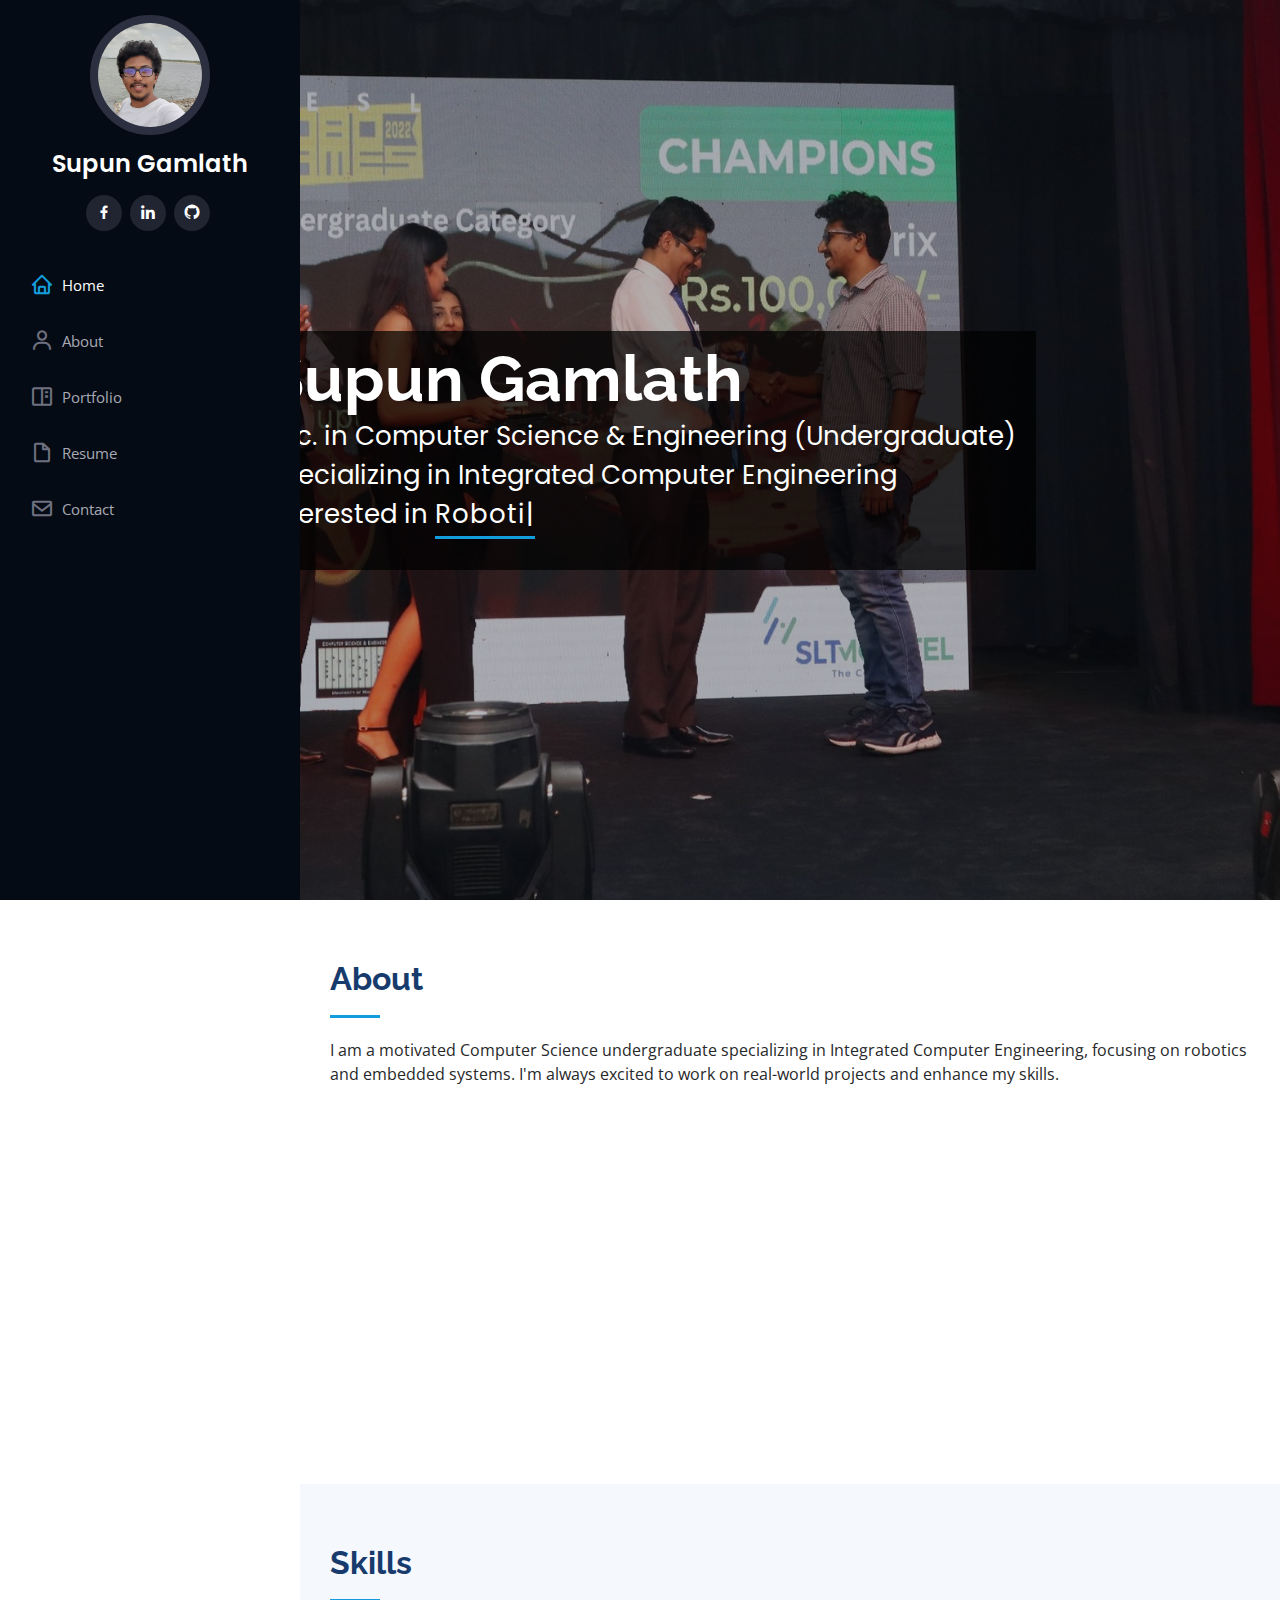
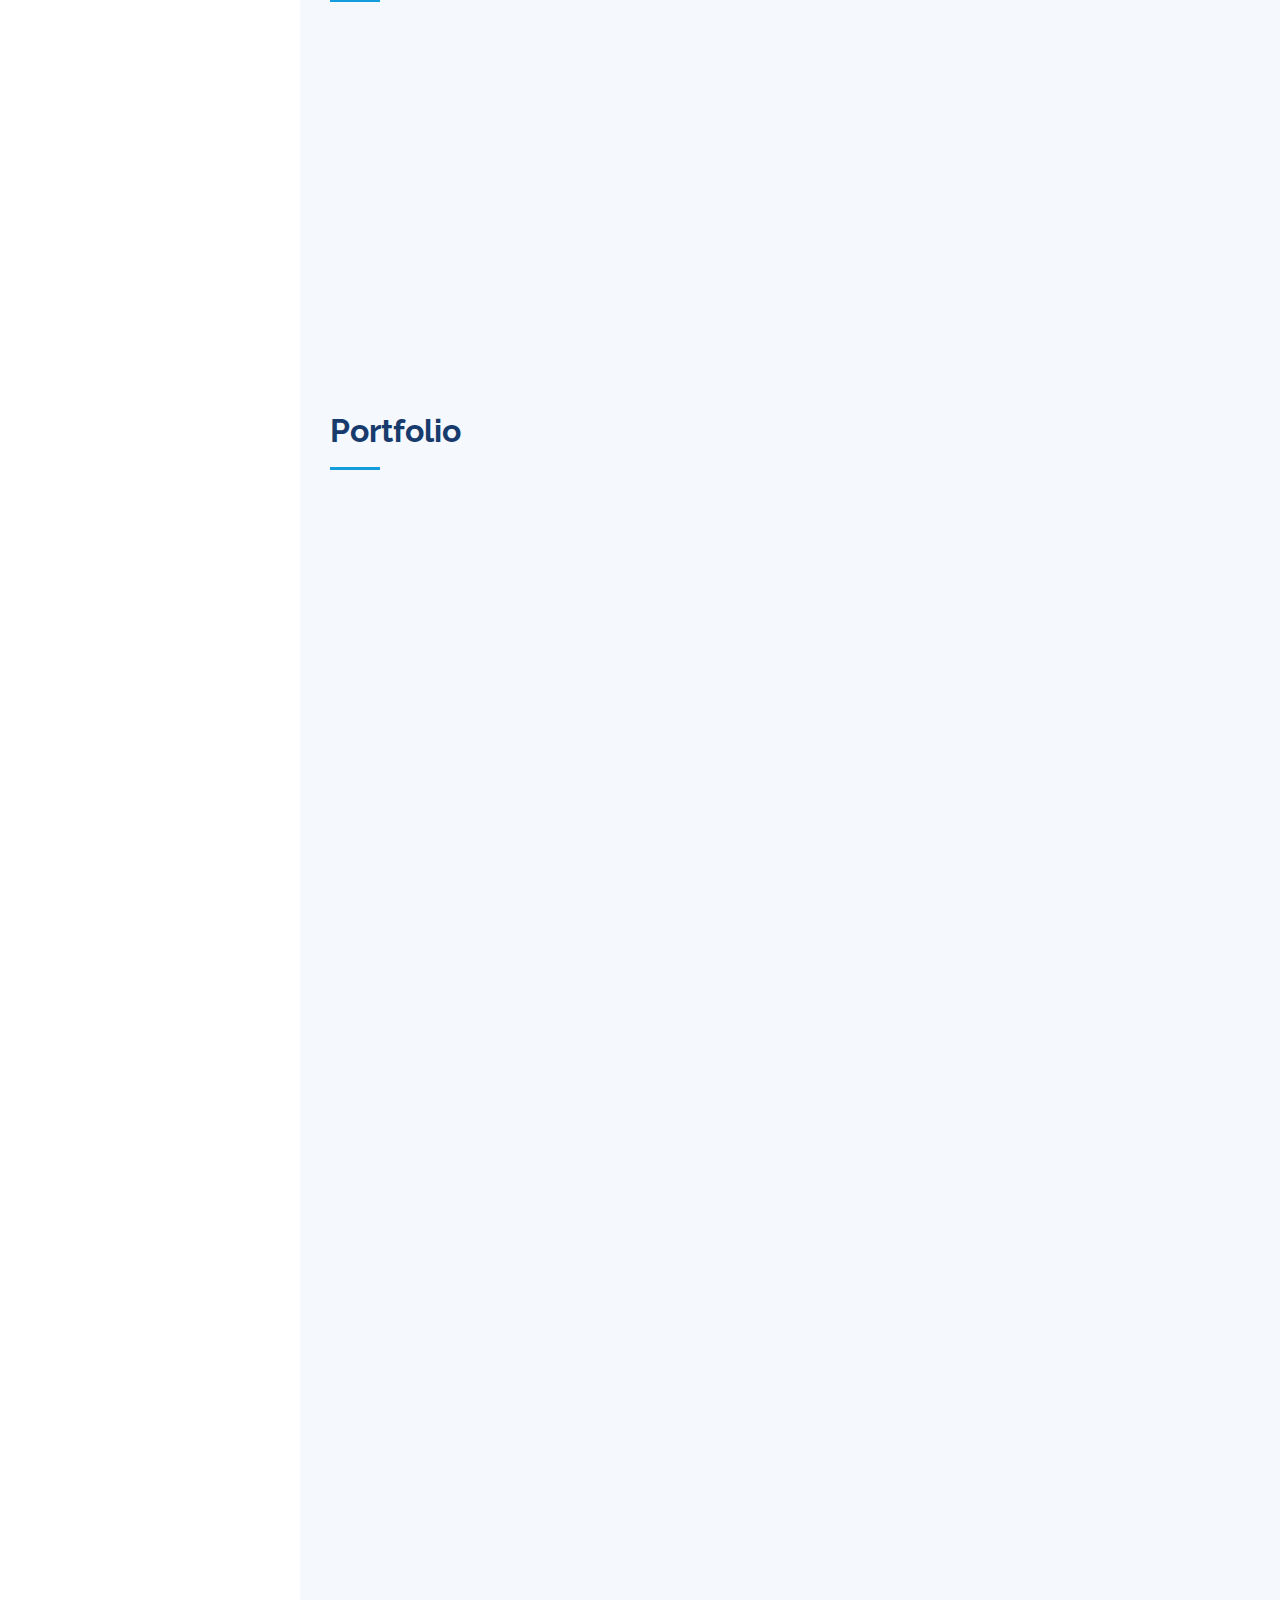
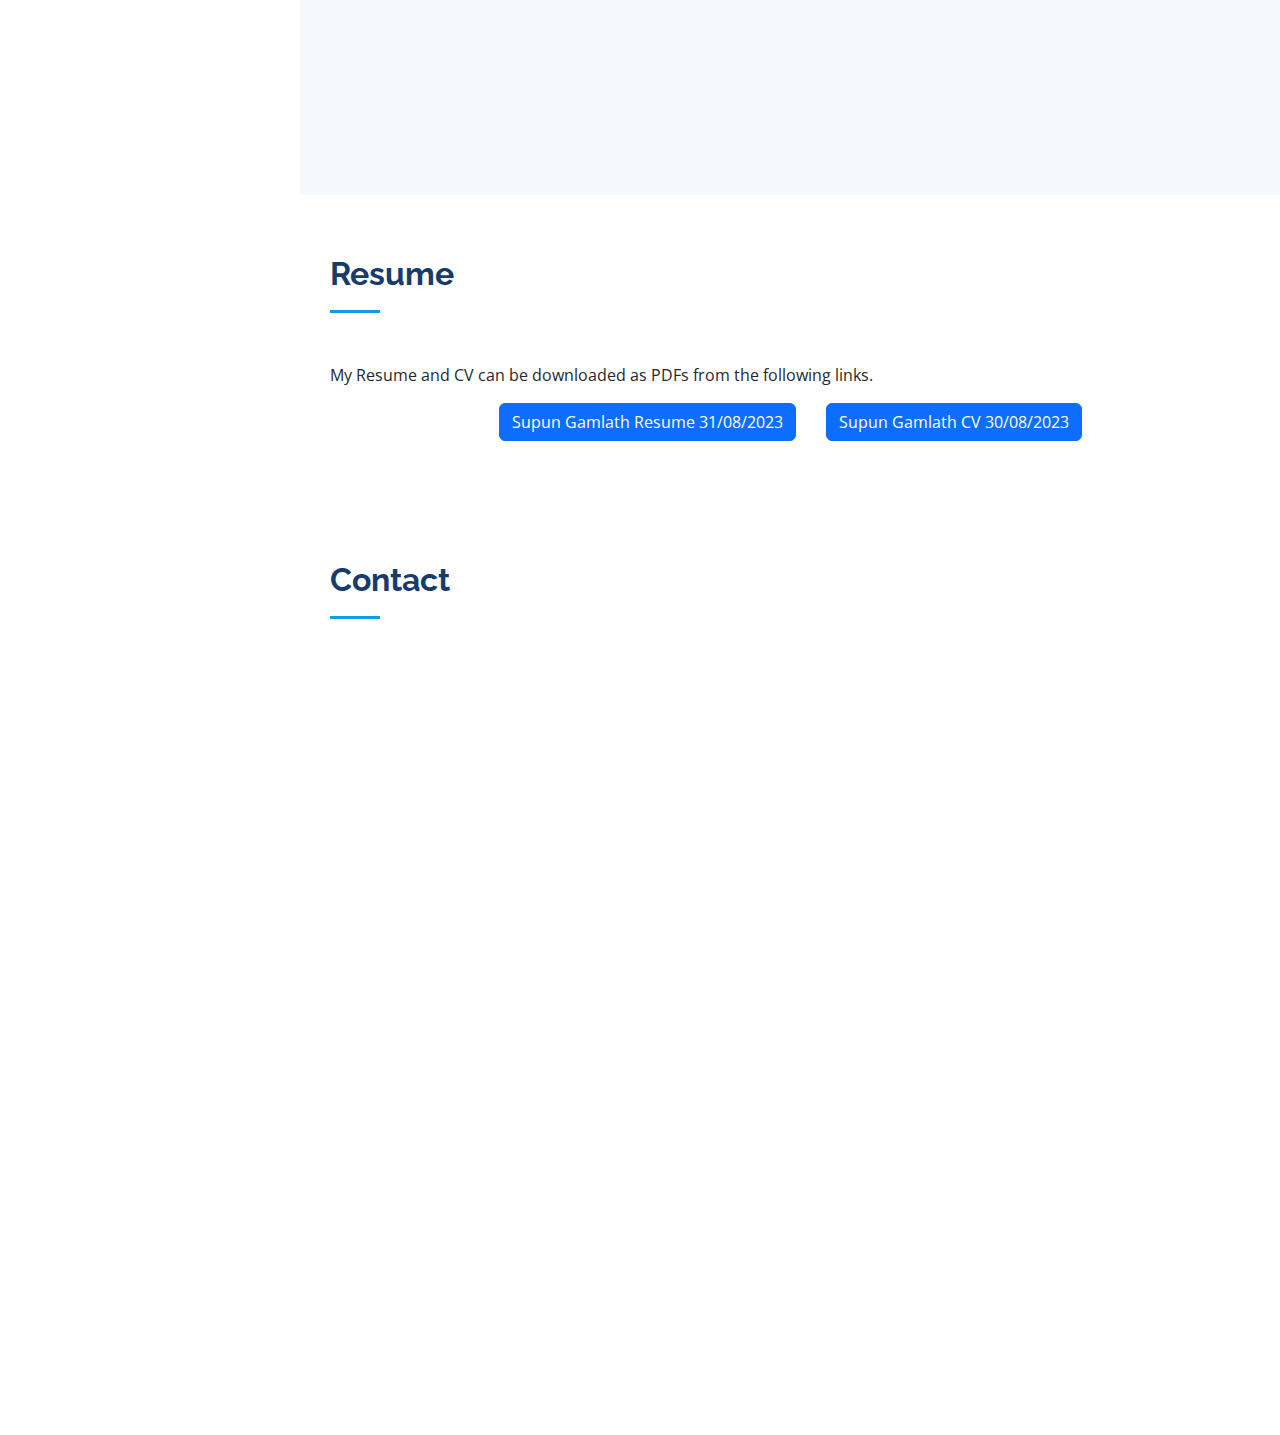
==== index.html @ e8707b91 "Add Google analytics" ====
<!DOCTYPE html>
<html lang="en">
  <head>
    <!-- Google tag (gtag.js) -->
    <script
      async
      src="https://www.googletagmanager.com/gtag/js?id=G-DS9ZMND4LT"
    ></script>
    <script>
      window.dataLayer = window.dataLayer || [];
      function gtag() {
        dataLayer.push(arguments);
      }
      gtag("js", new Date());

      gtag("config", "G-DS9ZMND4LT");
    </script>
    <meta charset="utf-8" />
    <meta content="width=device-width, initial-scale=1.0" name="viewport" />

    <title>Supun Gamlath Portfolio</title>
    <meta
      content="This is the portfolio of Supun Gamlath, undergraduate at the University of Moratuwa"
      name="description"
    />
    <meta
      content="supun gamlath univeristy of moratuwa computer science engineering"
      name="keywords"
    />

    <!-- Favicons -->
    <link href="assets/img/favicon.png" rel="icon" />
    <link href="assets/img/apple-touch-icon.png" rel="apple-touch-icon" />

    <!-- Google Fonts -->
    <link
      href="https://fonts.googleapis.com/css?family=Open+Sans:300,300i,400,400i,600,600i,700,700i|Raleway:300,300i,400,400i,500,500i,600,600i,700,700i|Poppins:300,300i,400,400i,500,500i,600,600i,700,700i"
      rel="stylesheet"
    />

    <!-- Vendor CSS Files -->
    <link href="assets/vendor/aos/aos.css" rel="stylesheet" />
    <link
      href="assets/vendor/bootstrap/css/bootstrap.min.css"
      rel="stylesheet"
    />
    <link
      href="assets/vendor/bootstrap-icons/bootstrap-icons.css"
      rel="stylesheet"
    />
    <link href="assets/vendor/boxicons/css/boxicons.min.css" rel="stylesheet" />
    <link
      href="assets/vendor/glightbox/css/glightbox.min.css"
      rel="stylesheet"
    />
    <link href="assets/vendor/swiper/swiper-bundle.min.css" rel="stylesheet" />

    <link href="assets/css/style.css" rel="stylesheet" />
  </head>

  <body>
    <!-- ======= Mobile nav toggle button ======= -->
    <i class="bi bi-list mobile-nav-toggle d-xl-none"></i>

    <!-- ======= Header ======= -->
    <header id="header">
      <div class="d-flex flex-column">
        <div class="profile">
          <img
            src="assets/img/profile-img.png"
            alt=""
            class="img-fluid rounded-circle"
          />
          <h1 class="text-light"><a href="index.html">Supun Gamlath</a></h1>
          <div class="social-links mt-3 text-center">
            <a
              href="https://www.facebook.com/profile.php?id=100006702228445"
              target="_blank"
              class="facebook"
              ><i class="bx bxl-facebook"></i
            ></a>
            <a
              href="https://www.linkedin.com/in/supungamlath/"
              target="_blank"
              class="linkedin"
              ><i class="bx bxl-linkedin"></i
            ></a>
            <a
              href="https://github.com/supungamlath"
              target="_blank"
              class="github"
              ><i class="bx bxl-github"></i
            ></a>
          </div>
        </div>

        <nav id="navbar" class="nav-menu navbar">
          <ul>
            <li>
              <a href="#hero" class="nav-link scrollto active"
                ><i class="bx bx-home"></i> <span>Home</span></a
              >
            </li>
            <li>
              <a href="#about" class="nav-link scrollto"
                ><i class="bx bx-user"></i> <span>About</span></a
              >
            </li>
            <li>
              <a href="#portfolio" class="nav-link scrollto"
                ><i class="bx bx-book-content"></i> <span>Portfolio</span></a
              >
            </li>
            <li>
              <a href="#resume" class="nav-link scrollto"
                ><i class="bx bx-file-blank"></i> <span>Resume</span></a
              >
            </li>
            <li>
              <a href="#contact" class="nav-link scrollto"
                ><i class="bx bx-envelope"></i> <span>Contact</span></a
              >
            </li>
          </ul>
        </nav>
        <!-- .nav-menu -->
      </div>
    </header>
    <!-- End Header -->

    <!-- ======= Hero Section ======= -->
    <section
      id="hero"
      class="d-flex flex-column justify-content-center align-items-center"
    >
      <div class="hero-container" data-aos="fade-in">
        <h1>Supun Gamlath</h1>
        <p>
          BSc. in Computer Science &amp; Engineering (Undergraduate) <br />
          Specializing in Integrated Computer Engineering <br />
          Interested in
          <span
            class="typed"
            data-typed-items="Robotics Programming, Embedded System Design, IoT Applications"
          ></span>
        </p>
      </div>
    </section>
    <!-- End Hero -->

    <main id="main">
      <!-- ======= About Section ======= -->
      <section id="about" class="about">
        <div class="container">
          <div class="section-title">
            <h2>About</h2>
            <p>
              I am a motivated Computer Science undergraduate specializing in
              Integrated Computer Engineering, focusing on robotics and embedded
              systems. I'm always excited to work on real-world projects and
              enhance my skills.
            </p>
          </div>

          <div class="row">
            <div class="col-lg-3" data-aos="fade-right">
              <img src="assets/img/profile-img.png" class="img-fluid" alt="" />
            </div>
            <div class="col-lg-8 pt-4 pt-lg-0 content" data-aos="fade-left">
              <h3>Personal Details</h3>
              <p class="fst-italic">
                I love to travel and explore, fueled by the thrill of
                exploration and the beauty of nature. I'm always up for an
                adventure and love venturing into the world of new cuisines.
                What truly excites me is the opportunity to collaborate with
                others, whether it's volunteering at Red Cross, hiking around
                Sri Lanka, or teaming up for a Hackathon. Let's join forces and
                create remarkable experiences together!
              </p>
              <div class="row">
                <div class="col-lg-6">
                  <ul>
                    <li>
                      <i class="bi bi-chevron-right"></i>
                      <strong>Birthday:</strong> <span>5 September 2000</span>
                    </li>
                    <li>
                      <i class="bi bi-chevron-right"></i>
                      <strong>Languages:</strong> <span>English, Sinhala</span>
                    </li>
                    <li>
                      <i class="bi bi-chevron-right"></i>
                      <strong>City:</strong> <span>Moratuwa, Sri Lanka</span>
                    </li>
                  </ul>
                </div>
                <div class="col-lg-6">
                  <ul>
                    <li>
                      <i class="bi bi-chevron-right"></i> <strong>Age:</strong>
                      <span>23</span>
                    </li>
                    <li>
                      <i class="bi bi-chevron-right"></i>
                      <strong>Marital Status:</strong> <span>Unmarried</span>
                    </li>
                    <li>
                      <i class="bi bi-chevron-right"></i>
                      <strong>Citizenship:</strong>
                      <span>Sri Lankan</span>
                    </li>
                  </ul>
                </div>
              </div>
            </div>
          </div>
        </div>
      </section>
      <!-- End About Section -->

      <!-- ======= Skills Section ======= -->
      <section id="skills" class="skills section-bg">
        <div class="container">
          <div class="section-title">
            <h2>Skills</h2>
          </div>

          <div class="row skills-content">
            <div class="col-lg-6" data-aos="fade-up">
              <div class="progress">
                <span class="skill"
                  >Programming - Python<i class="val">90%</i></span
                >
                <div class="progress-bar-wrap">
                  <div
                    class="progress-bar"
                    role="progressbar"
                    aria-valuenow="90"
                    aria-valuemin="0"
                    aria-valuemax="100"
                  ></div>
                </div>
              </div>

              <div class="progress">
                <span class="skill"
                  >Robot Development - ROS<i class="val">50%</i></span
                >
                <div class="progress-bar-wrap">
                  <div
                    class="progress-bar"
                    role="progressbar"
                    aria-valuenow="50"
                    aria-valuemin="0"
                    aria-valuemax="100"
                  ></div>
                </div>
              </div>

              <div class="progress">
                <span class="skill"
                  >PCB Design - Autodesk Eagle <i class="val">75%</i></span
                >
                <div class="progress-bar-wrap">
                  <div
                    class="progress-bar"
                    role="progressbar"
                    aria-valuenow="75"
                    aria-valuemin="0"
                    aria-valuemax="100"
                  ></div>
                </div>
              </div>
              <div class="progress">
                <span class="skill"
                  >Image Processing - OpenCV<i class="val">45%</i></span
                >
                <div class="progress-bar-wrap">
                  <div
                    class="progress-bar"
                    role="progressbar"
                    aria-valuenow="45"
                    aria-valuemin="0"
                    aria-valuemax="100"
                  ></div>
                </div>
              </div>
            </div>

            <div class="col-lg-6" data-aos="fade-up" data-aos-delay="100">
              <div class="progress">
                <span class="skill"
                  >Programming - C++<i class="val">80%</i></span
                >
                <div class="progress-bar-wrap">
                  <div
                    class="progress-bar"
                    role="progressbar"
                    aria-valuenow="80"
                    aria-valuemin="0"
                    aria-valuemax="100"
                  ></div>
                </div>
              </div>

              <div class="progress">
                <span class="skill"
                  >Robot Development - PlatformIO <i class="val">80%</i></span
                >
                <div class="progress-bar-wrap">
                  <div
                    class="progress-bar"
                    role="progressbar"
                    aria-valuenow="80"
                    aria-valuemin="0"
                    aria-valuemax="100"
                  ></div>
                </div>
              </div>

              <div class="progress">
                <span class="skill"
                  >CAD Design - Autodesk Fusion 360 <i class="val">55%</i></span
                >
                <div class="progress-bar-wrap">
                  <div
                    class="progress-bar"
                    role="progressbar"
                    aria-valuenow="55"
                    aria-valuemin="0"
                    aria-valuemax="100"
                  ></div>
                </div>
              </div>
              <div class="progress">
                <span class="skill"
                  >Web Interface Design - React<i class="val">65%</i></span
                >
                <div class="progress-bar-wrap">
                  <div
                    class="progress-bar"
                    role="progressbar"
                    aria-valuenow="65"
                    aria-valuemin="0"
                    aria-valuemax="100"
                  ></div>
                </div>
              </div>
            </div>
          </div>
        </div>
      </section>
      <!-- End Skills Section -->

      <!-- ======= Portfolio Section ======= -->
      <section id="portfolio" class="portfolio section-bg">
        <div class="container">
          <div class="section-title">
            <h2>Portfolio</h2>
          </div>

          <div class="row" data-aos="fade-up">
            <div class="col-lg-12 d-flex justify-content-center">
              <ul id="portfolio-flters">
                <li data-filter="*" class="filter-active">All</li>
                <li data-filter=".filter-robotics">Robotics</li>
                <li data-filter=".filter-electronics">Electronics</li>
                <li data-filter=".filter-programming">Programming</li>
              </ul>
            </div>
          </div>

          <div
            class="row portfolio-container"
            data-aos="fade-up"
            data-aos-delay="100"
          >
            <div
              class="col-lg-4 col-md-6 portfolio-item filter-robotics filter-programming"
            >
              <a href="rabbit-robot.html">
                <div class="work-box">
                  <div class="work-img">
                    <img
                      src="assets/img/projects/rabbitrobot/img(10).png"
                      class="img-fluid"
                      alt=""
                    />
                  </div>
                  <div class="work-content">
                    <div class="row">
                      <div class="col-sm-8">
                        <h2 class="w-title">
                          Rabbit Robot for ABU RoboCon 2023
                        </h2>
                        <div class="w-more">
                          <span class="w-category"
                            >CAD Design; Robot Arm; Mechanical Design;
                            Programming</span
                          >
                        </div>
                      </div>
                      <div class="col-sm-4">
                        <div class="w-like">
                          <span class="bi bi-plus-circle"></span>
                        </div>
                      </div>
                    </div>
                  </div>
                </div>
              </a>
            </div>

            <div class="col-lg-4 col-md-6 portfolio-item filter-programming">
              <a href="maze-solver.html">
                <div class="work-box">
                  <div class="work-img">
                    <img
                      src="assets/img/projects/maze-solver/img(1).png"
                      class="img-fluid"
                      alt=""
                    />
                  </div>
                  <div class="work-content">
                    <div class="row">
                      <div class="col-sm-8">
                        <h2 class="w-title">Maze Solving Robot Simulation</h2>
                        <div class="w-more">
                          <span class="w-category"
                            >Webots Simulator; OpenCV; Machine Learning; Sensor
                            Fusion</span
                          >
                        </div>
                      </div>
                      <div class="col-sm-4">
                        <div class="w-like">
                          <span class="bi bi-plus-circle"></span>
                        </div>
                      </div>
                    </div>
                  </div>
                </div>
              </a>
            </div>

            <div class="col-lg-4 col-md-6 portfolio-item filter-robotics">
              <a href="quadcopter.html">
                <div class="work-box">
                  <div class="work-img">
                    <img
                      src="assets/img/projects/quadcopter/img(9).jpg"
                      class="img-fluid"
                      alt=""
                    />
                  </div>
                  <div class="work-content">
                    <div class="row">
                      <div class="col-sm-8">
                        <h2 class="w-title">Remote Controlled Quadcopter</h2>
                        <div class="w-more">
                          <span class="w-category"
                            >BetaFlight; Schematic Design; Component Selection;
                            Soldering</span
                          >
                        </div>
                      </div>
                      <div class="col-sm-4">
                        <div class="w-like">
                          <span class="bi bi-plus-circle"></span>
                        </div>
                      </div>
                    </div>
                  </div>
                </div>
              </a>
            </div>

            <div
              class="col-lg-4 col-md-6 portfolio-item filter-electronics filter-programming"
            >
              <a href="tv-analytics.html">
                <div class="work-box">
                  <div class="work-img">
                    <img
                      src="assets/img/projects/tv-analytics/img(2).jpg"
                      class="img-fluid"
                      alt=""
                    />
                  </div>
                  <div class="work-content">
                    <div class="row">
                      <div class="col-sm-8">
                        <h2 class="w-title">
                          Television Analytics Monitoring System
                        </h2>
                        <div class="w-more">
                          <span class="w-category"
                            >CAD Design; Programming; Product Design; Machine
                            Learning</span
                          >
                        </div>
                      </div>
                      <div class="col-sm-4">
                        <div class="w-like">
                          <span class="bi bi-plus-circle"></span>
                        </div>
                      </div>
                    </div>
                  </div>
                </div>
              </a>
            </div>

            <div
              class="col-lg-4 col-md-6 portfolio-item filter-electronics filter-programming"
            >
              <a href="asset-tracker.html">
                <div class="work-box">
                  <div class="work-img">
                    <img
                      src="assets/img/projects/asset-tracker/img(2).png"
                      class="img-fluid"
                      alt=""
                    />
                  </div>
                  <div class="work-content">
                    <div class="row">
                      <div class="col-sm-8">
                        <h2 class="w-title">
                          GPS Asset Tracker for IEEE Innovation Nation
                        </h2>
                        <div class="w-more">
                          <span class="w-category"
                            >CAD Design; PCB Design; Product Design;
                            Programming</span
                          >
                        </div>
                      </div>
                      <div class="col-sm-4">
                        <div class="w-like">
                          <span class="bi bi-plus-circle"></span>
                        </div>
                      </div>
                    </div>
                  </div>
                </div>
              </a>
            </div>

            <!-- <div class="col-lg-4 col-md-6 portfolio-item filter-web">
              <div class="portfolio-wrap">
                <img
                  src="assets/img/portfolio/portfolio-9.jpg"
                  class="img-fluid"
                  alt=""
                />
                <div class="portfolio-links">
                  <a
                    href="assets/img/portfolio/portfolio-9.jpg"
                    data-gallery="portfolioGallery"
                    class="portfolio-lightbox"
                    title="Web 3"
                    ><i class="bx bx-plus"></i
                  ></a>
                  <a href="portfolio-details.html" title="More Details"
                    ><i class="bx bx-link"></i
                  ></a>
                </div>
              </div>
            </div> -->
          </div>
        </div>
      </section>
      <!-- End Portfolio Section -->

      <!-- ======= Resume Section ======= -->
      <section id="resume" class="resume">
        <div class="container">
          <div class="section-title">
            <h2>Resume</h2>
          </div>
          <p>
            My Resume and CV can be downloaded as PDFs from the following links.
          </p>
          <div class="buttons">
            <a href="">
              <button type="button" class="btn btn-primary">
                Supun Gamlath Resume 31/08/2023
              </button>
            </a>
            <a
              href="https://github.com/supungamlath/supungamlath/blob/34cca2c44439fab6166d2863caa1d19bb8d6ee7b/Supun%20Gamlath%20CV%20-%2030.08.2023.pdf"
            >
              <button type="button" class="btn btn-primary">
                Supun Gamlath CV 30/08/2023
              </button>
            </a>
          </div>
        </div>
      </section>
      <!-- End Resume Section -->

      <!-- ======= Contact Section ======= -->
      <section id="contact" class="contact">
        <div class="container">
          <div class="section-title">
            <h2>Contact</h2>
          </div>

          <div class="row" data-aos="fade-in">
            <div class="col d-flex align-items-stretch">
              <div class="info">
                <div class="email">
                  <i class="bi bi-envelope"></i>
                  <h4>Email:</h4>
                  <p>supungamlath@outlook.com</p>
                </div>

                <div class="address">
                  <i class="bi bi-geo-alt"></i>
                  <h4>Location:</h4>
                  <p>
                    University of Moratuwa, Bandaranayake Mawatha, Moratuwa
                    10400
                  </p>
                </div>

                <iframe
                  src="https://www.google.com/maps/embed?pb=!1m18!1m12!1m3!1d3961.792091055781!2d79.89829207482488!3d6.7951329199475285!2m3!1f0!2f0!3f0!3m2!1i1024!2i768!4f13.1!3m3!1m2!1s0x3ae245416b7f34b5%3A0x7bd32721ab02560e!2sUniversity%20of%20Moratuwa!5e0!3m2!1sen!2slk!4v1693810299526!5m2!1sen!2slk"
                  loading="lazy"
                  frameborder="0"
                  style="border: 0; width: 100%; height: 400px"
                  allowfullscreen
                ></iframe>
              </div>
            </div>
          </div>
        </div>
      </section>
      <!-- End Contact Section -->
    </main>
    <!-- End #main -->

    <!-- ======= Footer ======= -->
    <!-- <footer id="footer">
      <div class="container">
      </div>
    </footer> -->
    <!-- End  Footer -->

    <a
      href="#"
      class="back-to-top d-flex align-items-center justify-content-center"
      ><i class="bi bi-arrow-up-short"></i
    ></a>

    <!-- Vendor JS Files -->
    <script src="assets/vendor/purecounter/purecounter_vanilla.js"></script>
    <script src="assets/vendor/aos/aos.js"></script>
    <script src="assets/vendor/bootstrap/js/bootstrap.bundle.min.js"></script>
    <script src="assets/vendor/glightbox/js/glightbox.min.js"></script>
    <script src="assets/vendor/isotope-layout/isotope.pkgd.min.js"></script>
    <script src="assets/vendor/swiper/swiper-bundle.min.js"></script>
    <script src="assets/vendor/typed.js/typed.umd.js"></script>
    <script src="assets/vendor/waypoints/noframework.waypoints.js"></script>
    <script src="assets/vendor/php-email-form/validate.js"></script>

    <!-- Template Main JS File -->
    <script src="assets/js/main.js"></script>
  </body>
</html>
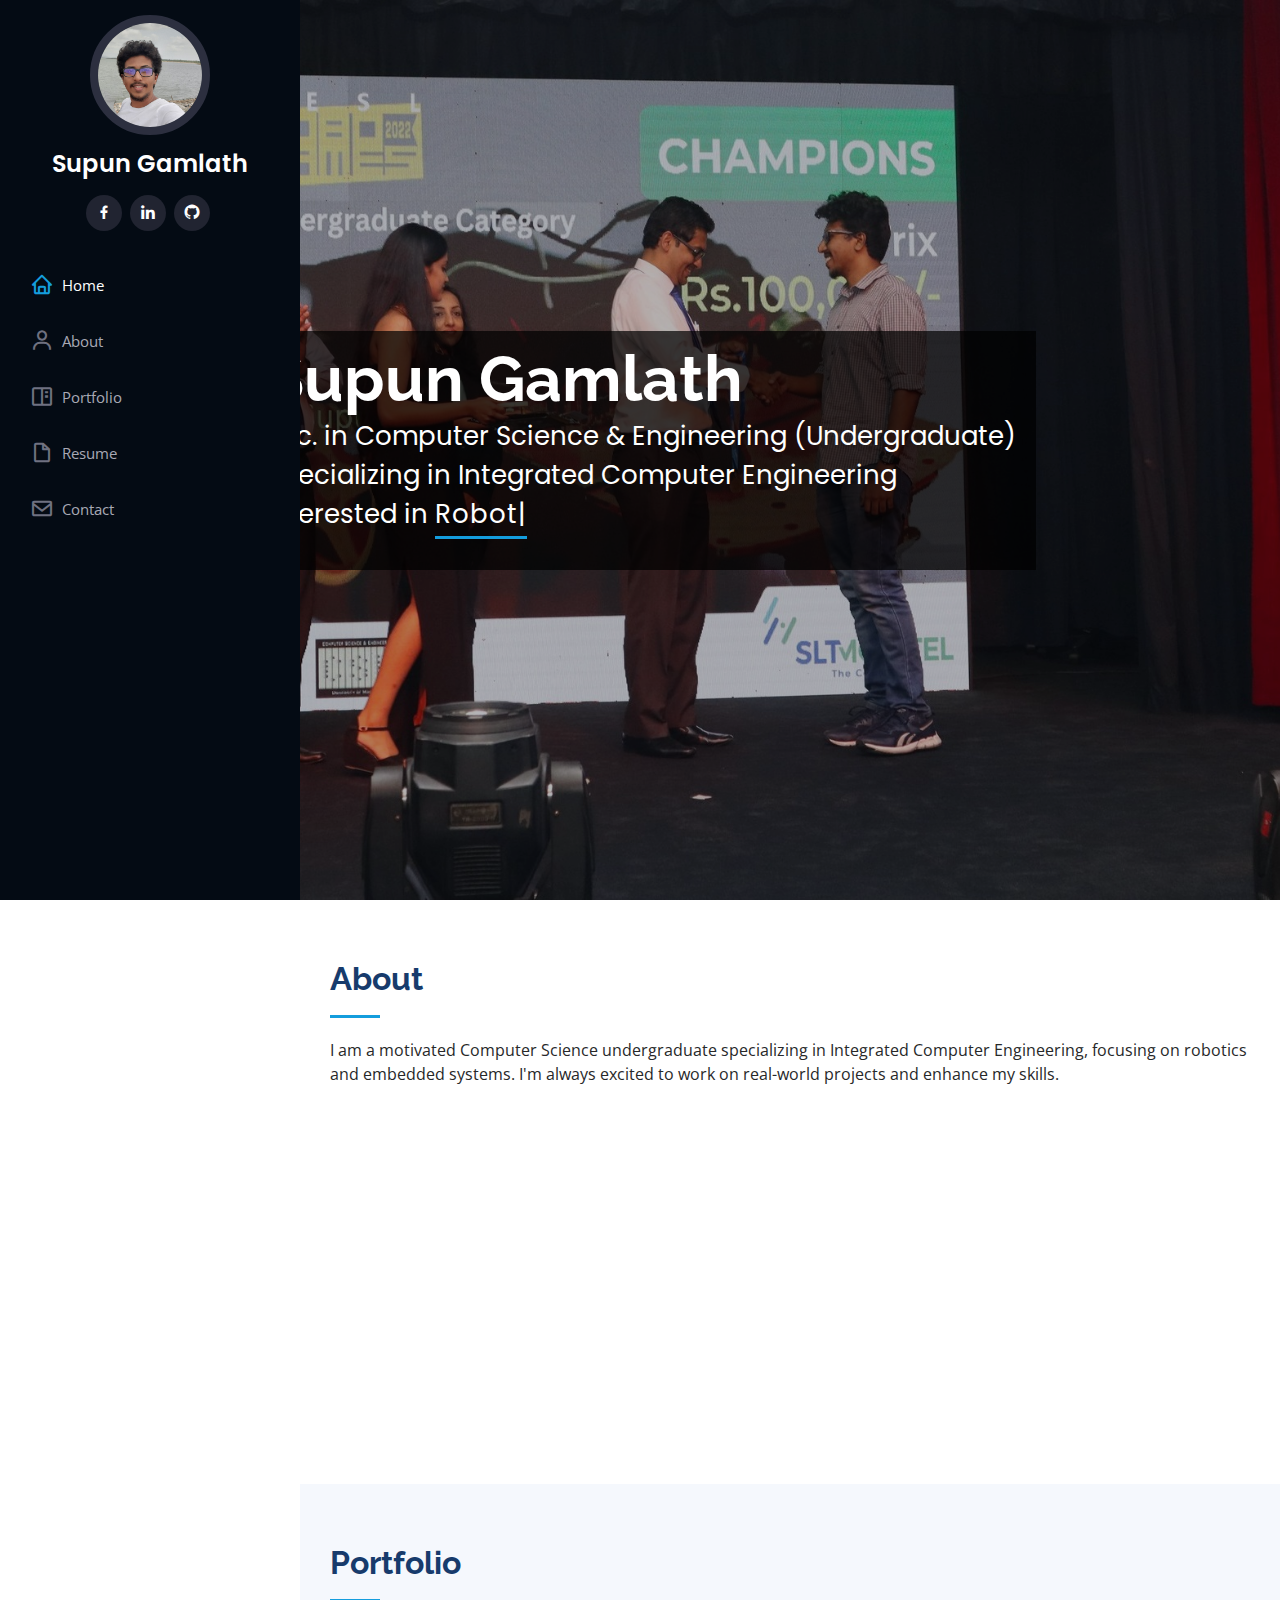
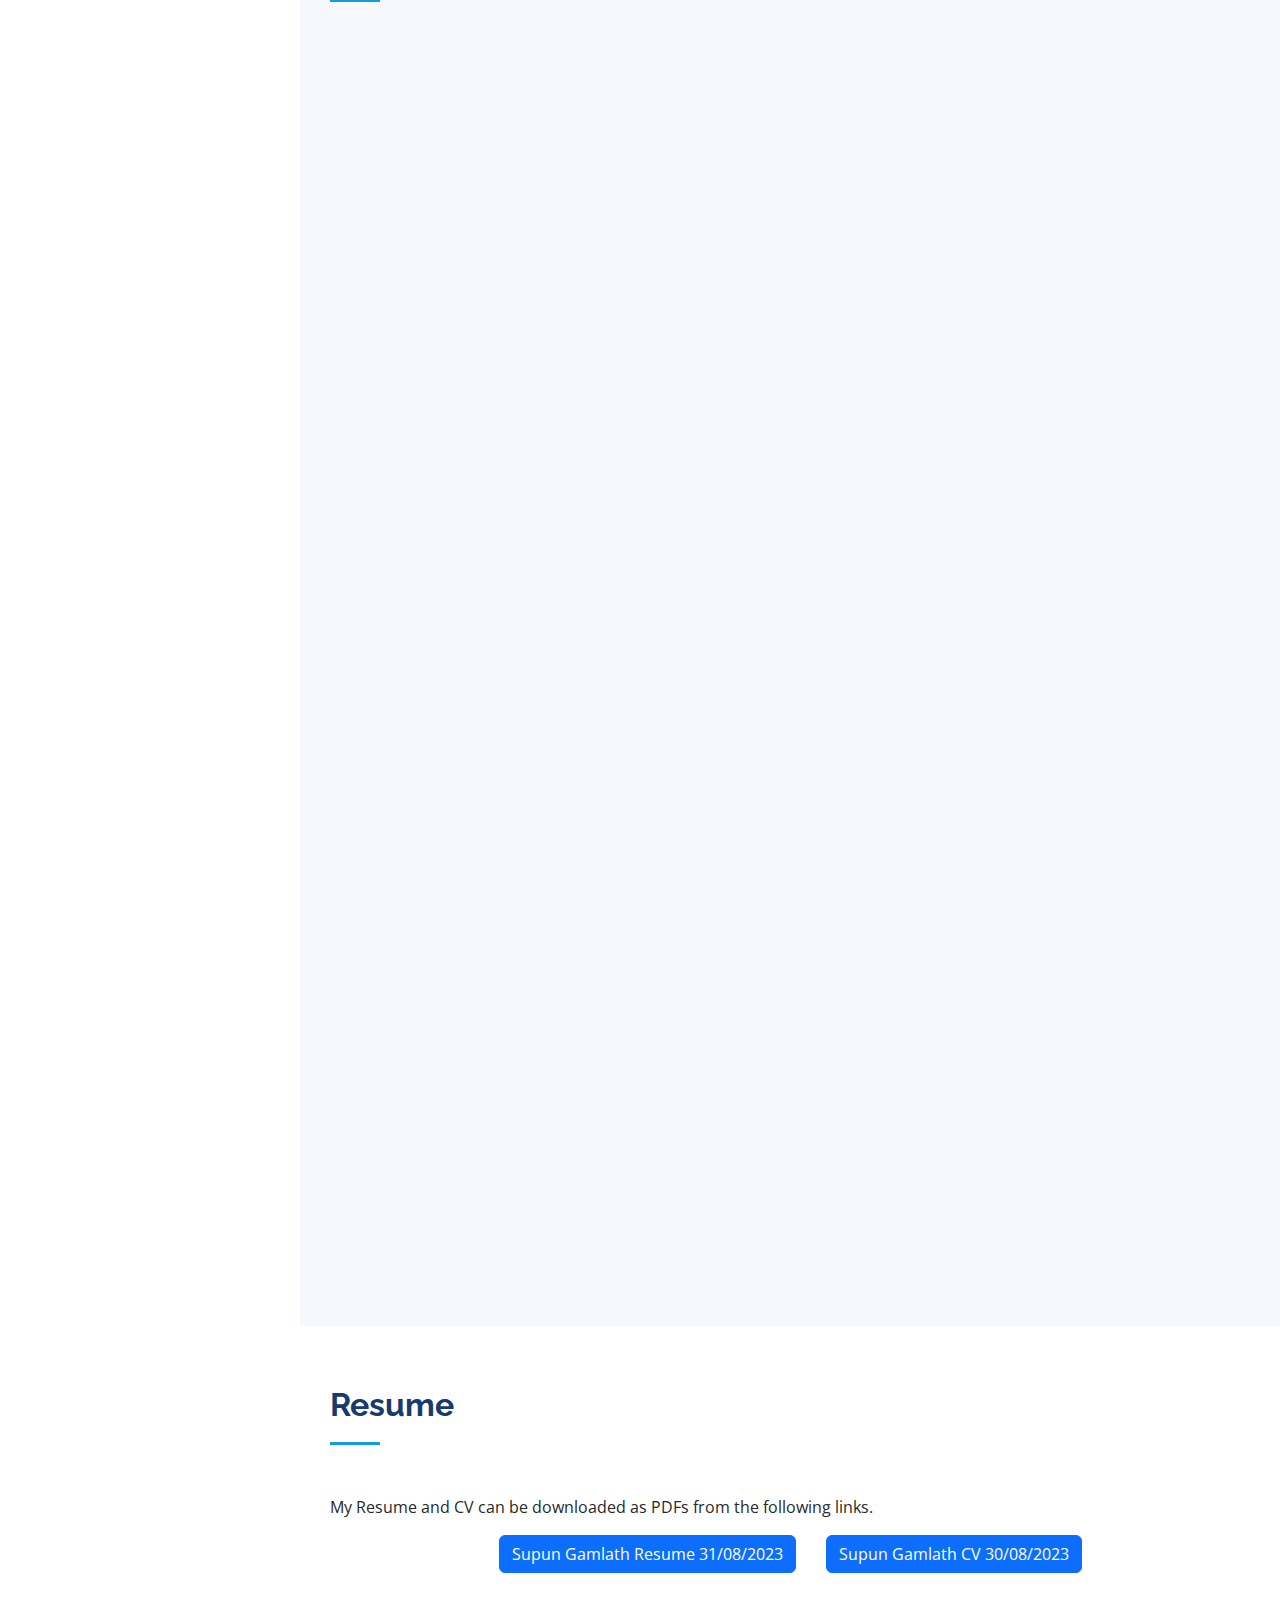
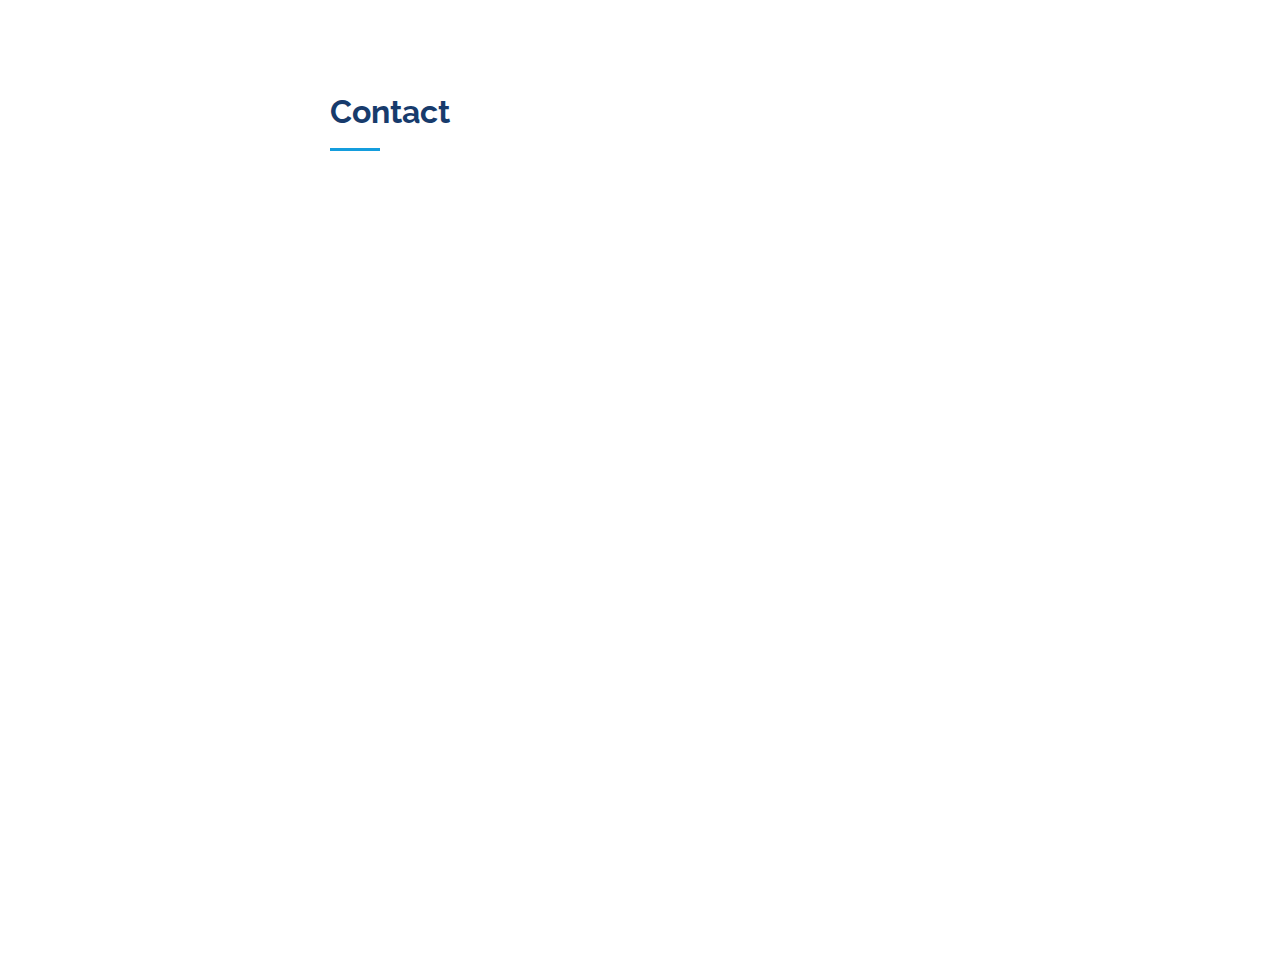
==== commit 009663e2: "Remove Skills section" ====
--- a/index.html
+++ b/index.html
@@ -219,7 +219,7 @@
       <!-- End About Section -->
 
       <!-- ======= Skills Section ======= -->
-      <section id="skills" class="skills section-bg">
+      <!-- <section id="skills" class="skills section-bg">
         <div class="container">
           <div class="section-title">
             <h2>Skills</h2>
@@ -349,7 +349,7 @@
             </div>
           </div>
         </div>
-      </section>
+      </section> -->
       <!-- End Skills Section -->
 
       <!-- ======= Portfolio Section ======= -->
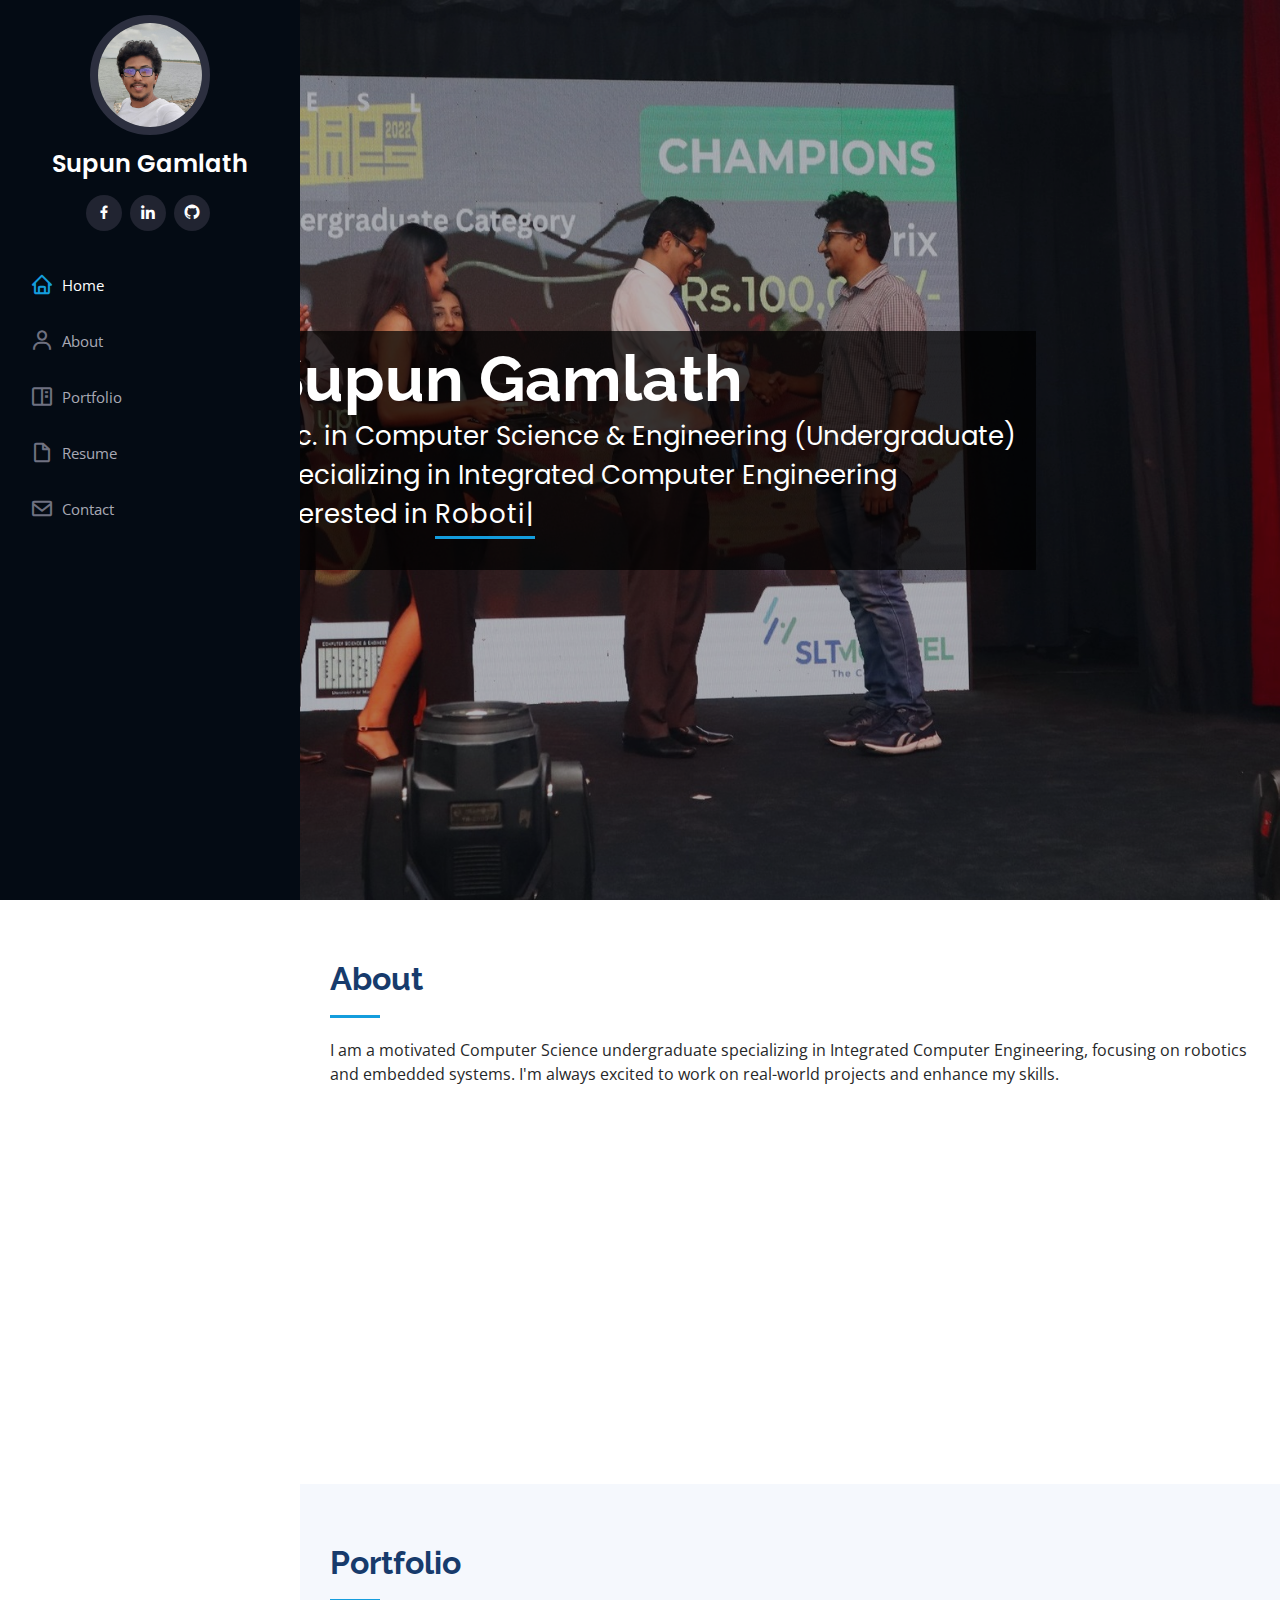
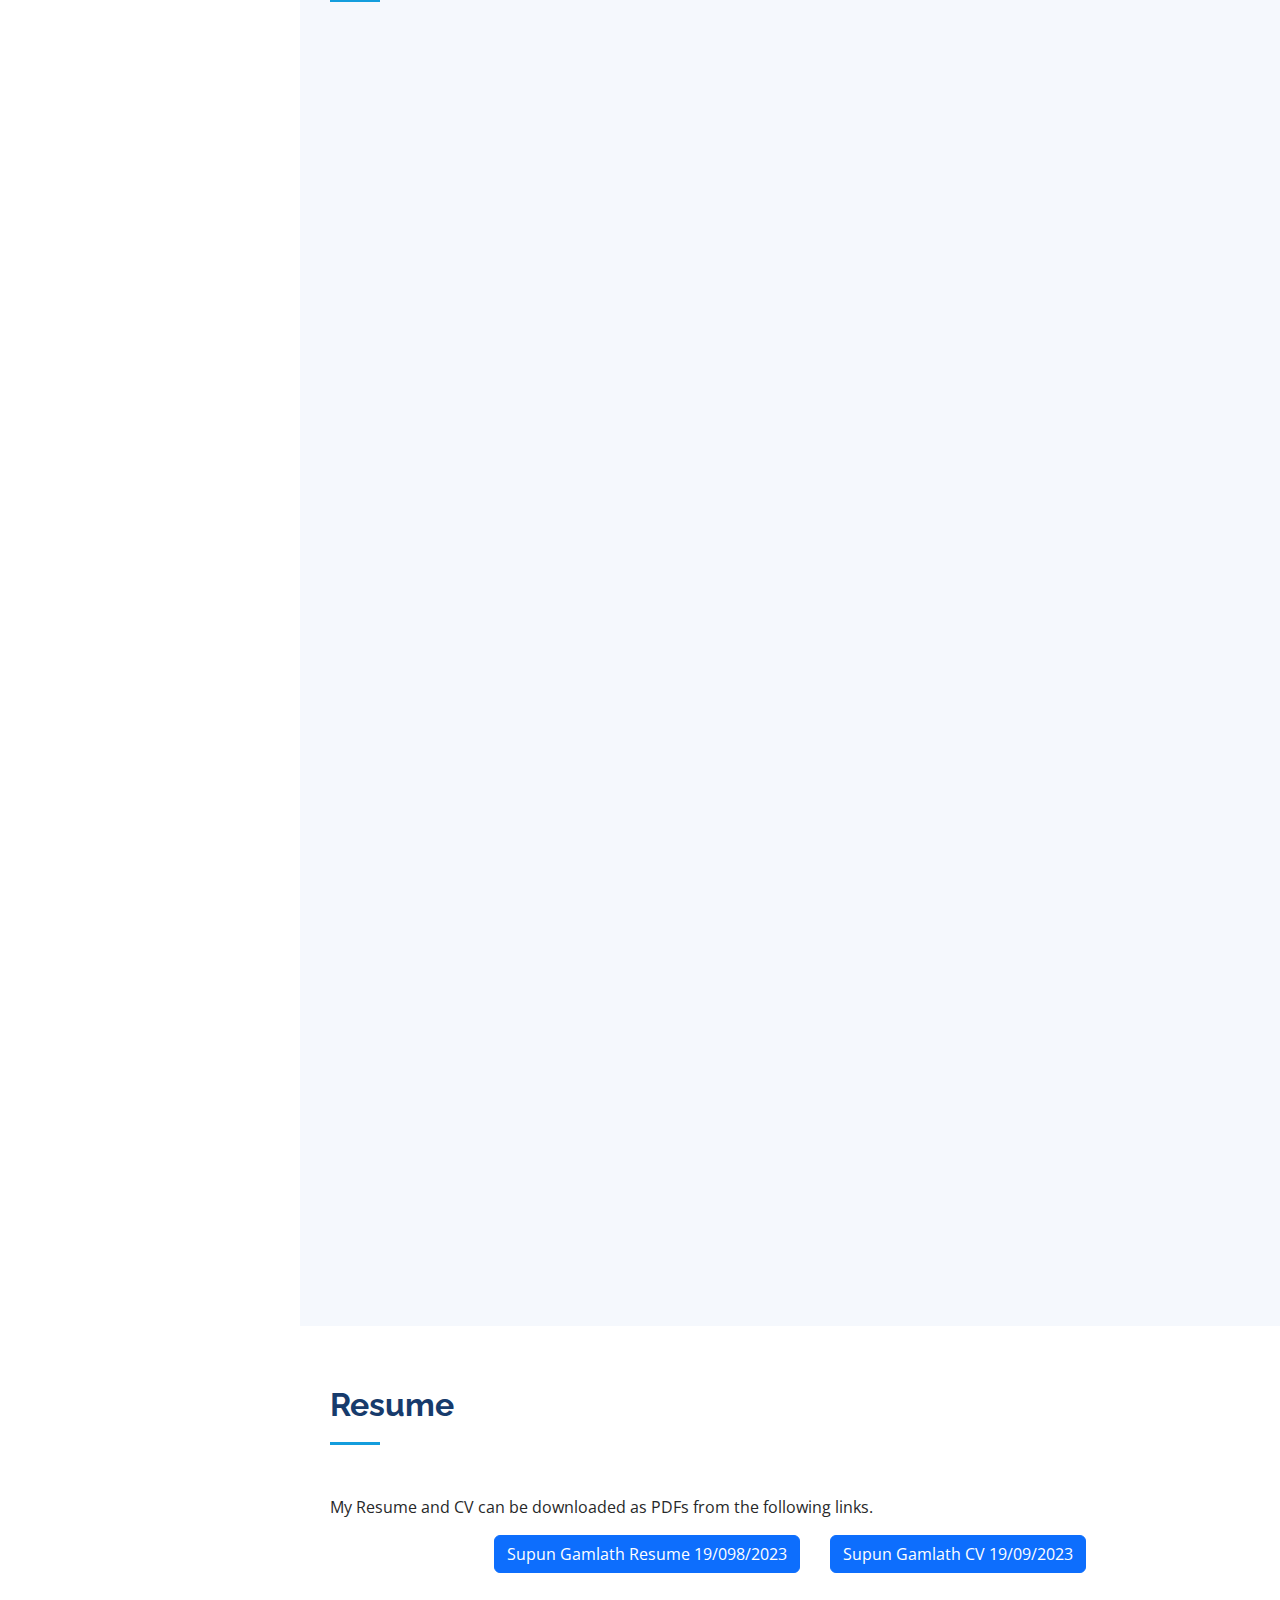
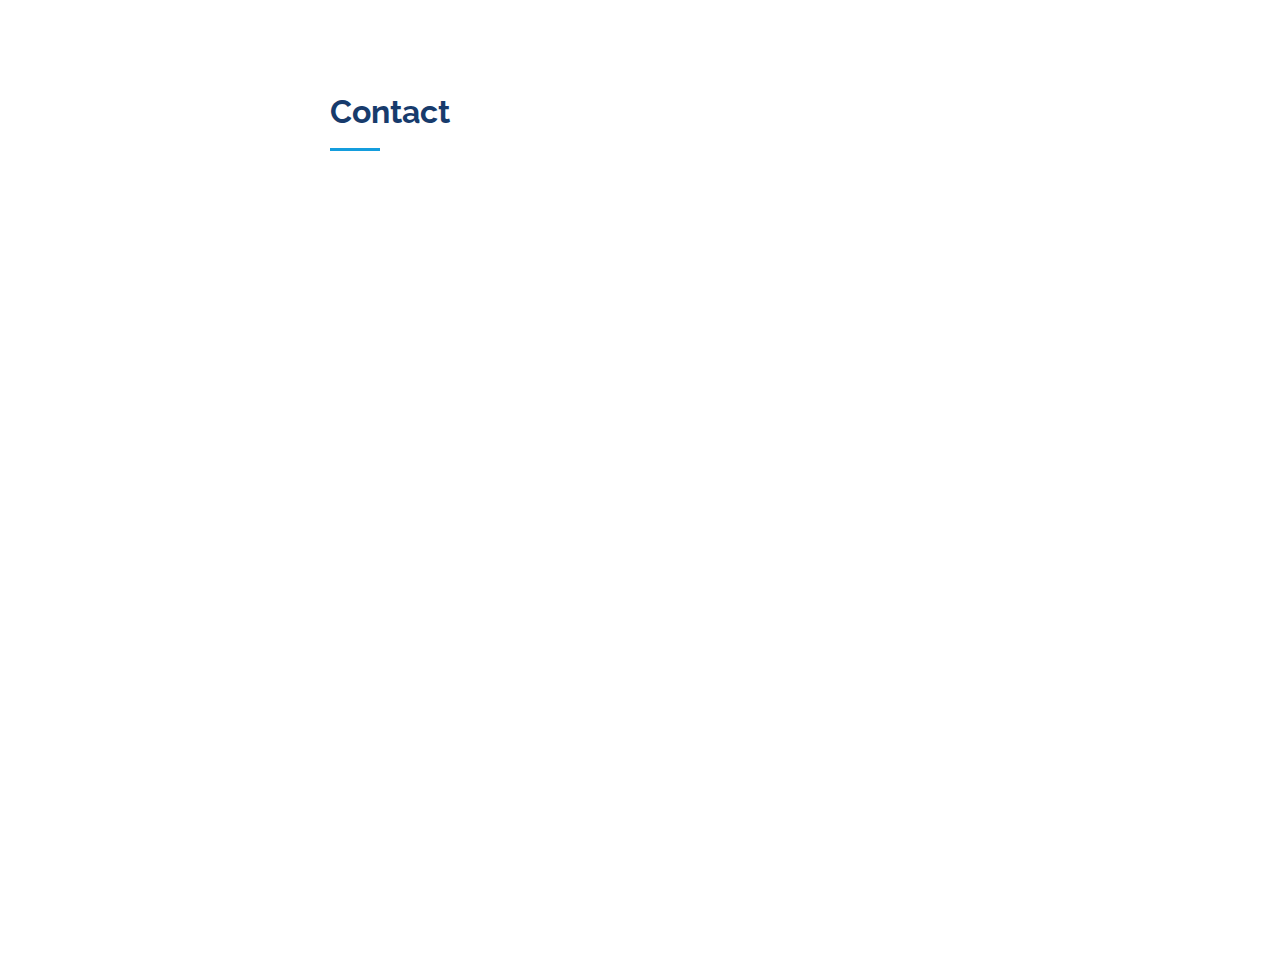
==== commit ff9766ed: "Update CV and Resume links" ====
--- a/index.html
+++ b/index.html
@@ -583,16 +583,18 @@
             My Resume and CV can be downloaded as PDFs from the following links.
           </p>
           <div class="buttons">
-            <a href="">
+            <a
+              href="https://github.com/supungamlath/supungamlath/blob/0107f68891b399c682545596fef45125f91b46e1/Supun%20Gamlath%20Resume%20-%2019.09.2023.pdf"
+            >
               <button type="button" class="btn btn-primary">
-                Supun Gamlath Resume 31/08/2023
+                Supun Gamlath Resume 19/098/2023
               </button>
             </a>
             <a
-              href="https://github.com/supungamlath/supungamlath/blob/34cca2c44439fab6166d2863caa1d19bb8d6ee7b/Supun%20Gamlath%20CV%20-%2030.08.2023.pdf"
+              href="https://github.com/supungamlath/supungamlath/blob/0107f68891b399c682545596fef45125f91b46e1/Supun%20Gamlath%20CV%20-%2019.09.2023.pdf"
             >
               <button type="button" class="btn btn-primary">
-                Supun Gamlath CV 30/08/2023
+                Supun Gamlath CV 19/09/2023
               </button>
             </a>
           </div>
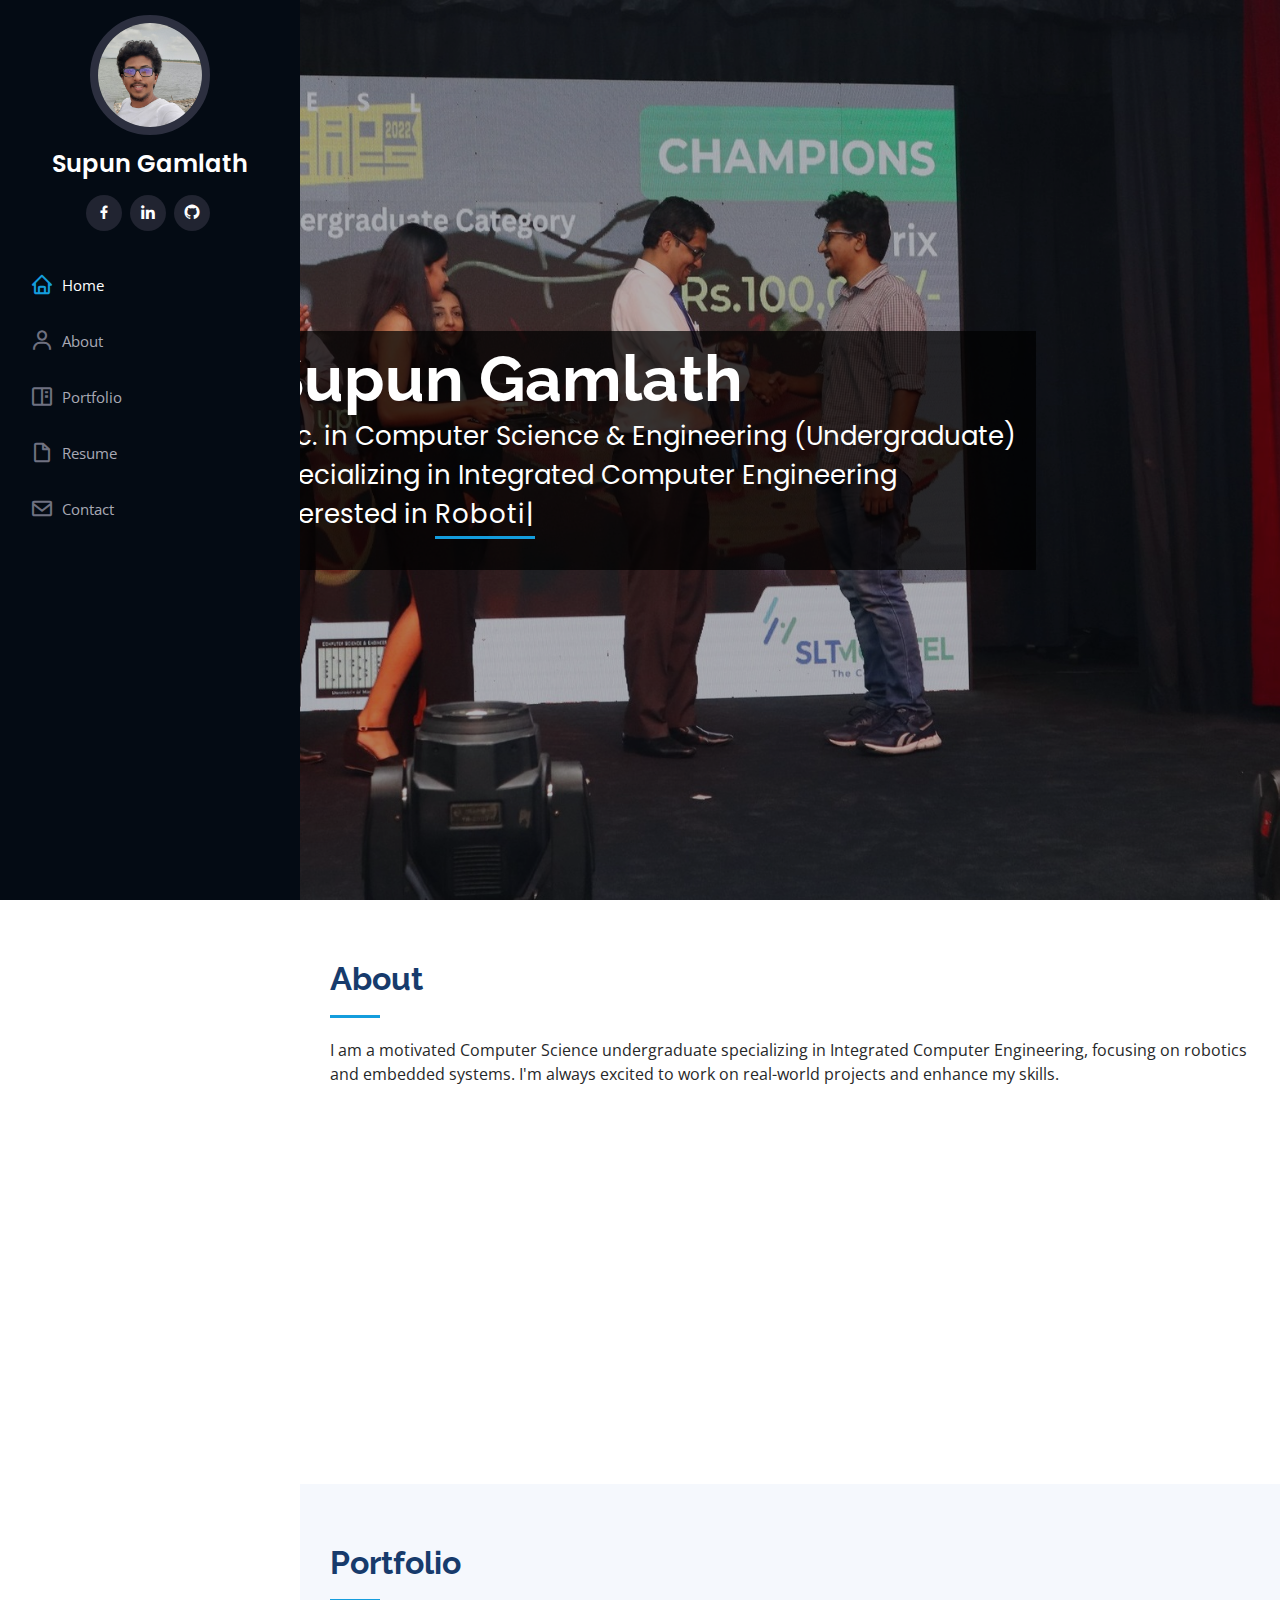
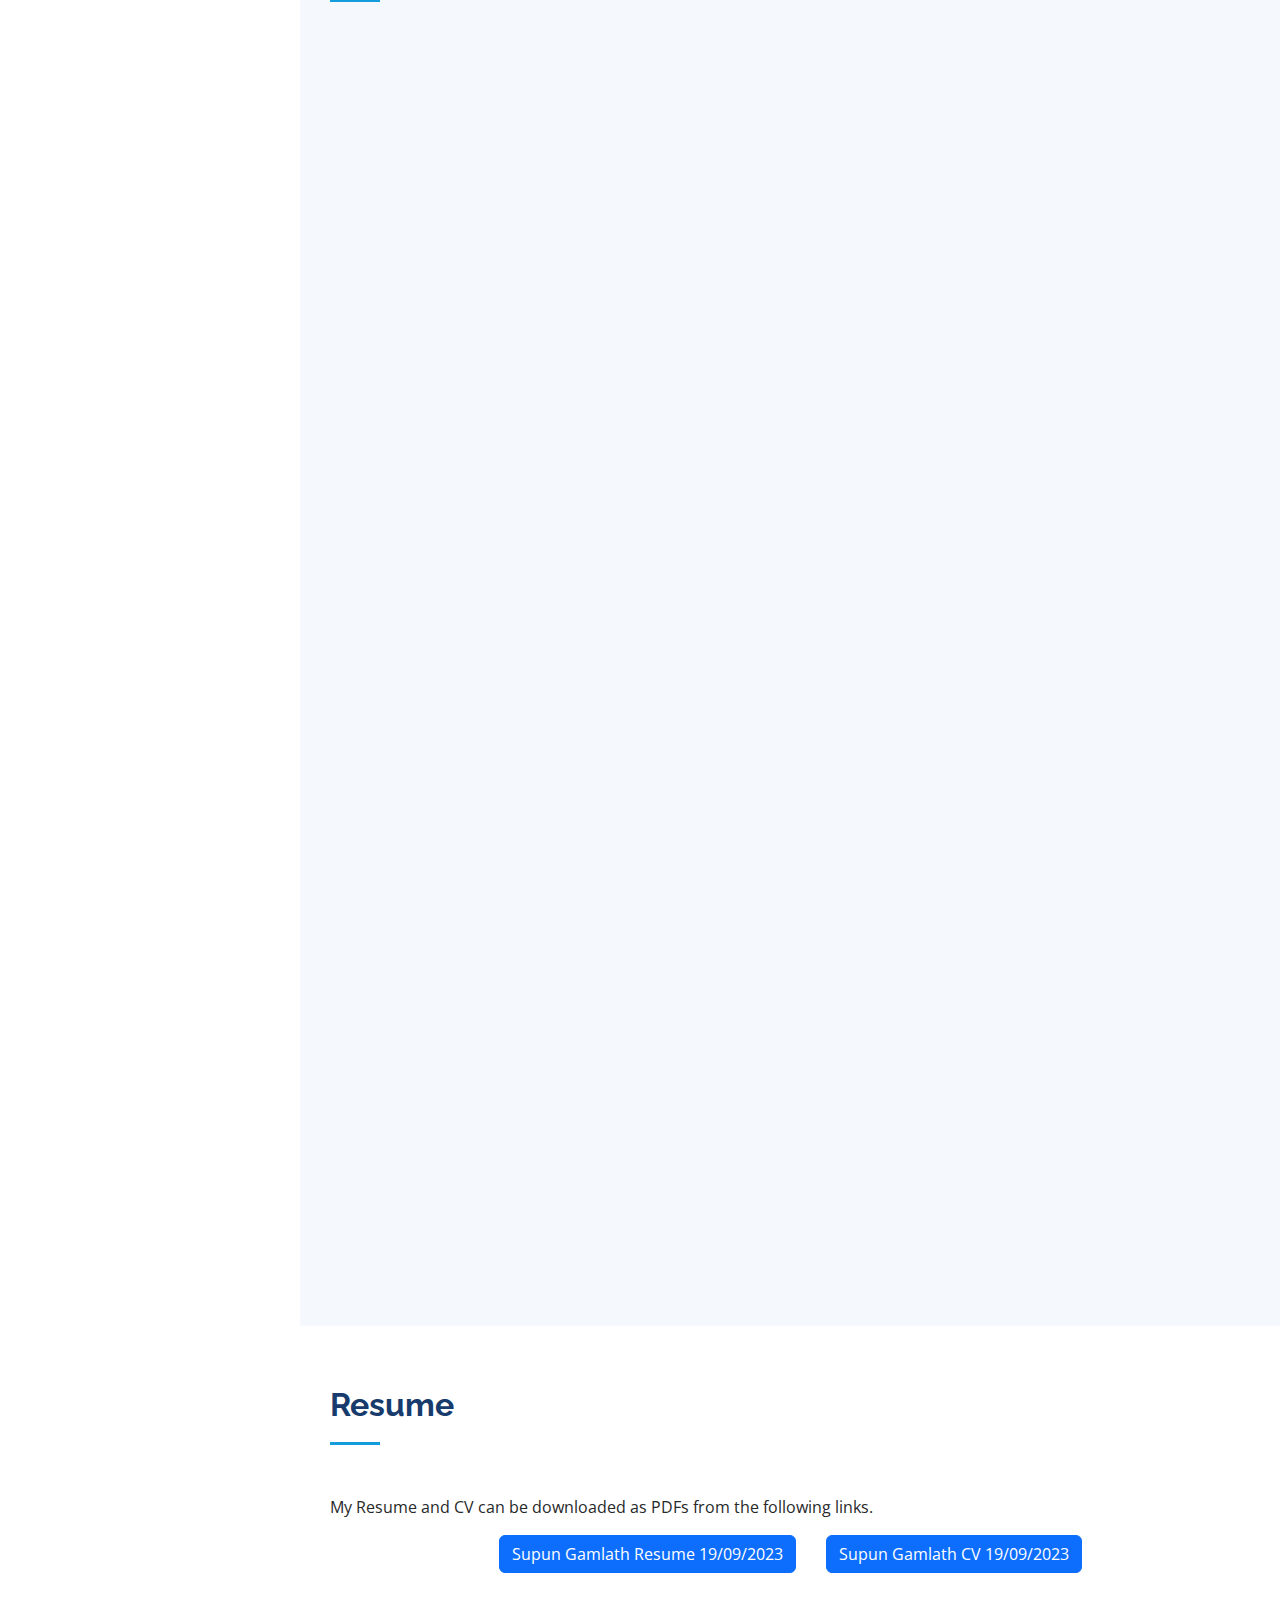
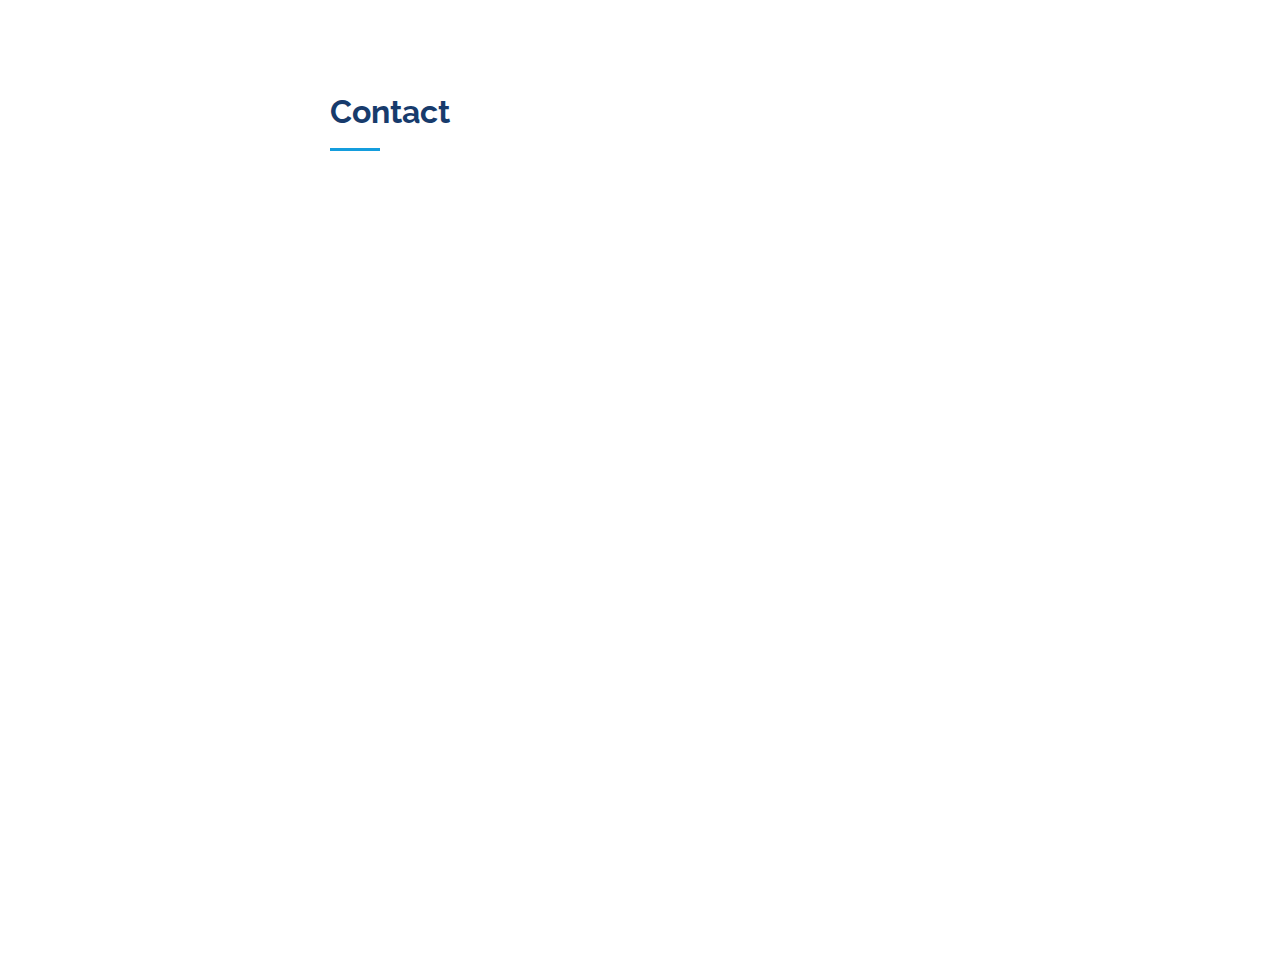
==== commit ece9feab: "Fix typo" ====
--- a/index.html
+++ b/index.html
@@ -587,7 +587,7 @@
               href="https://github.com/supungamlath/supungamlath/blob/0107f68891b399c682545596fef45125f91b46e1/Supun%20Gamlath%20Resume%20-%2019.09.2023.pdf"
             >
               <button type="button" class="btn btn-primary">
-                Supun Gamlath Resume 19/098/2023
+                Supun Gamlath Resume 19/09/2023
               </button>
             </a>
             <a
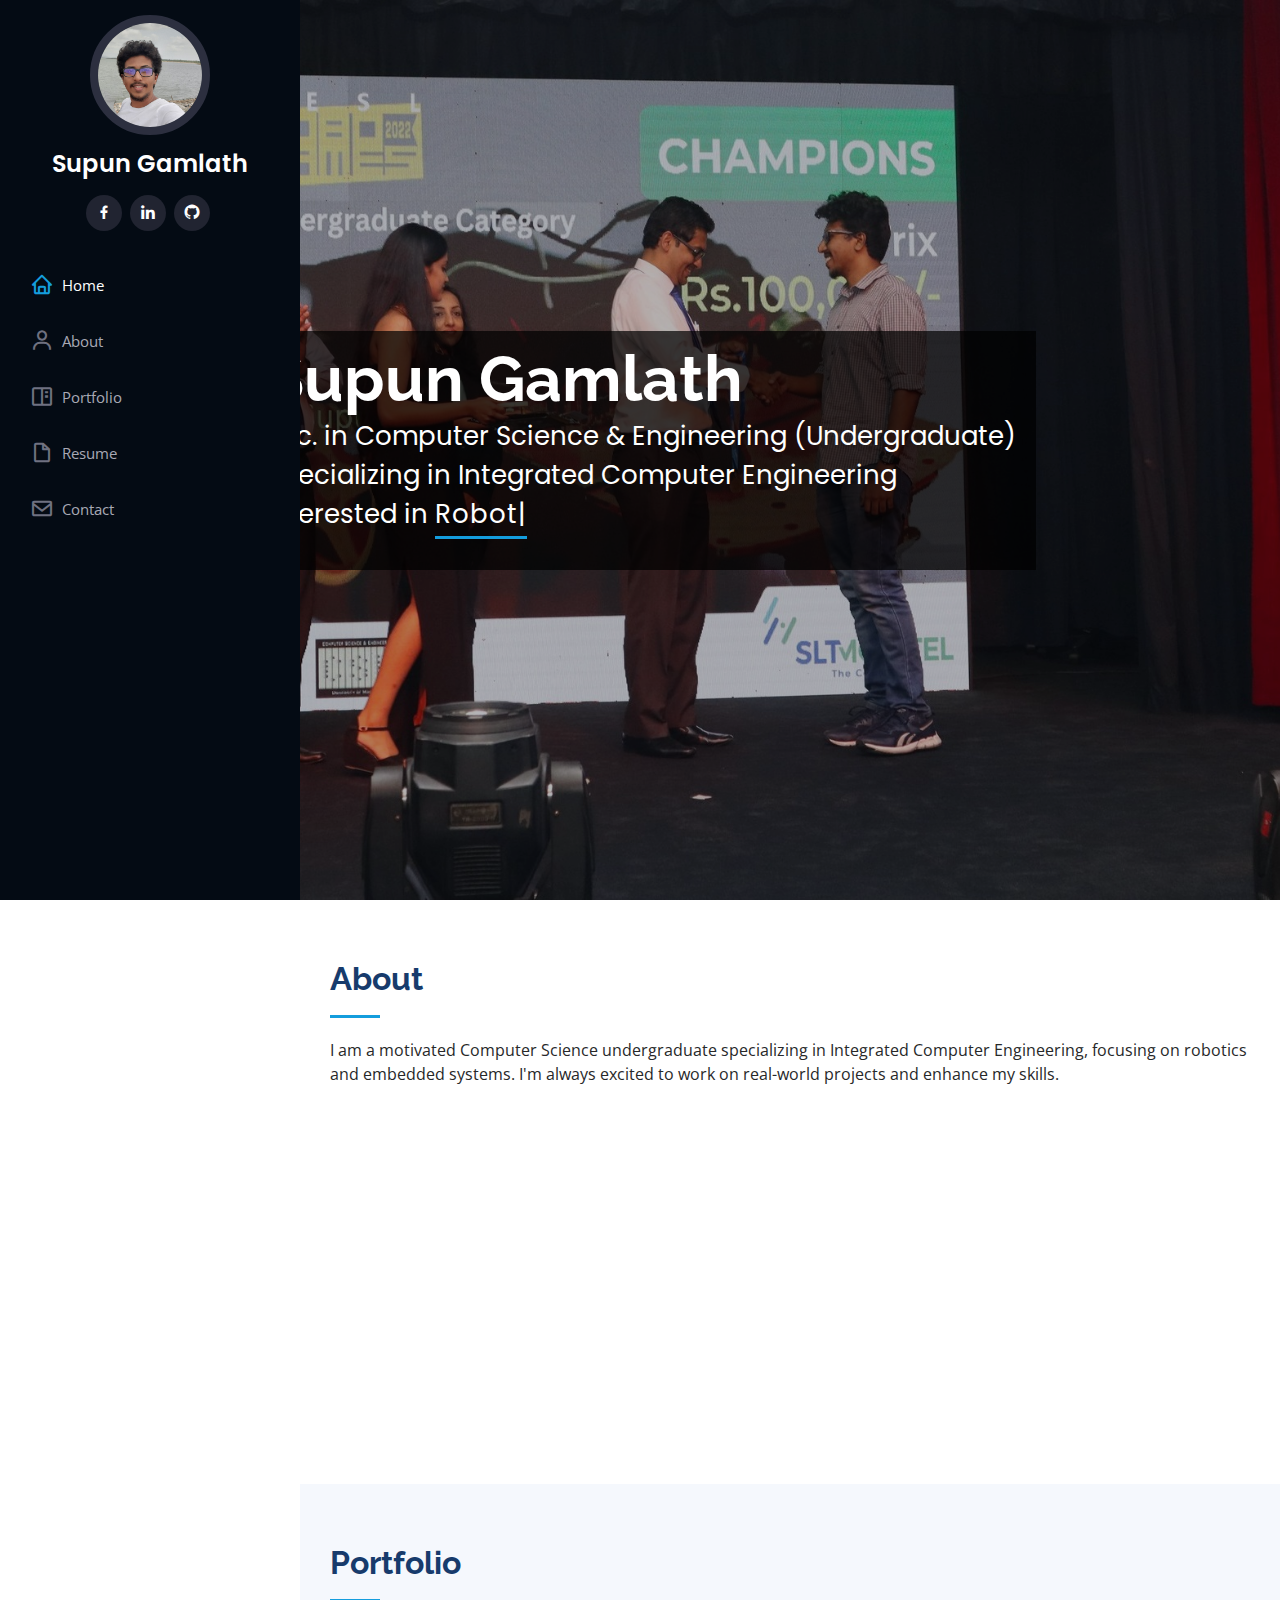
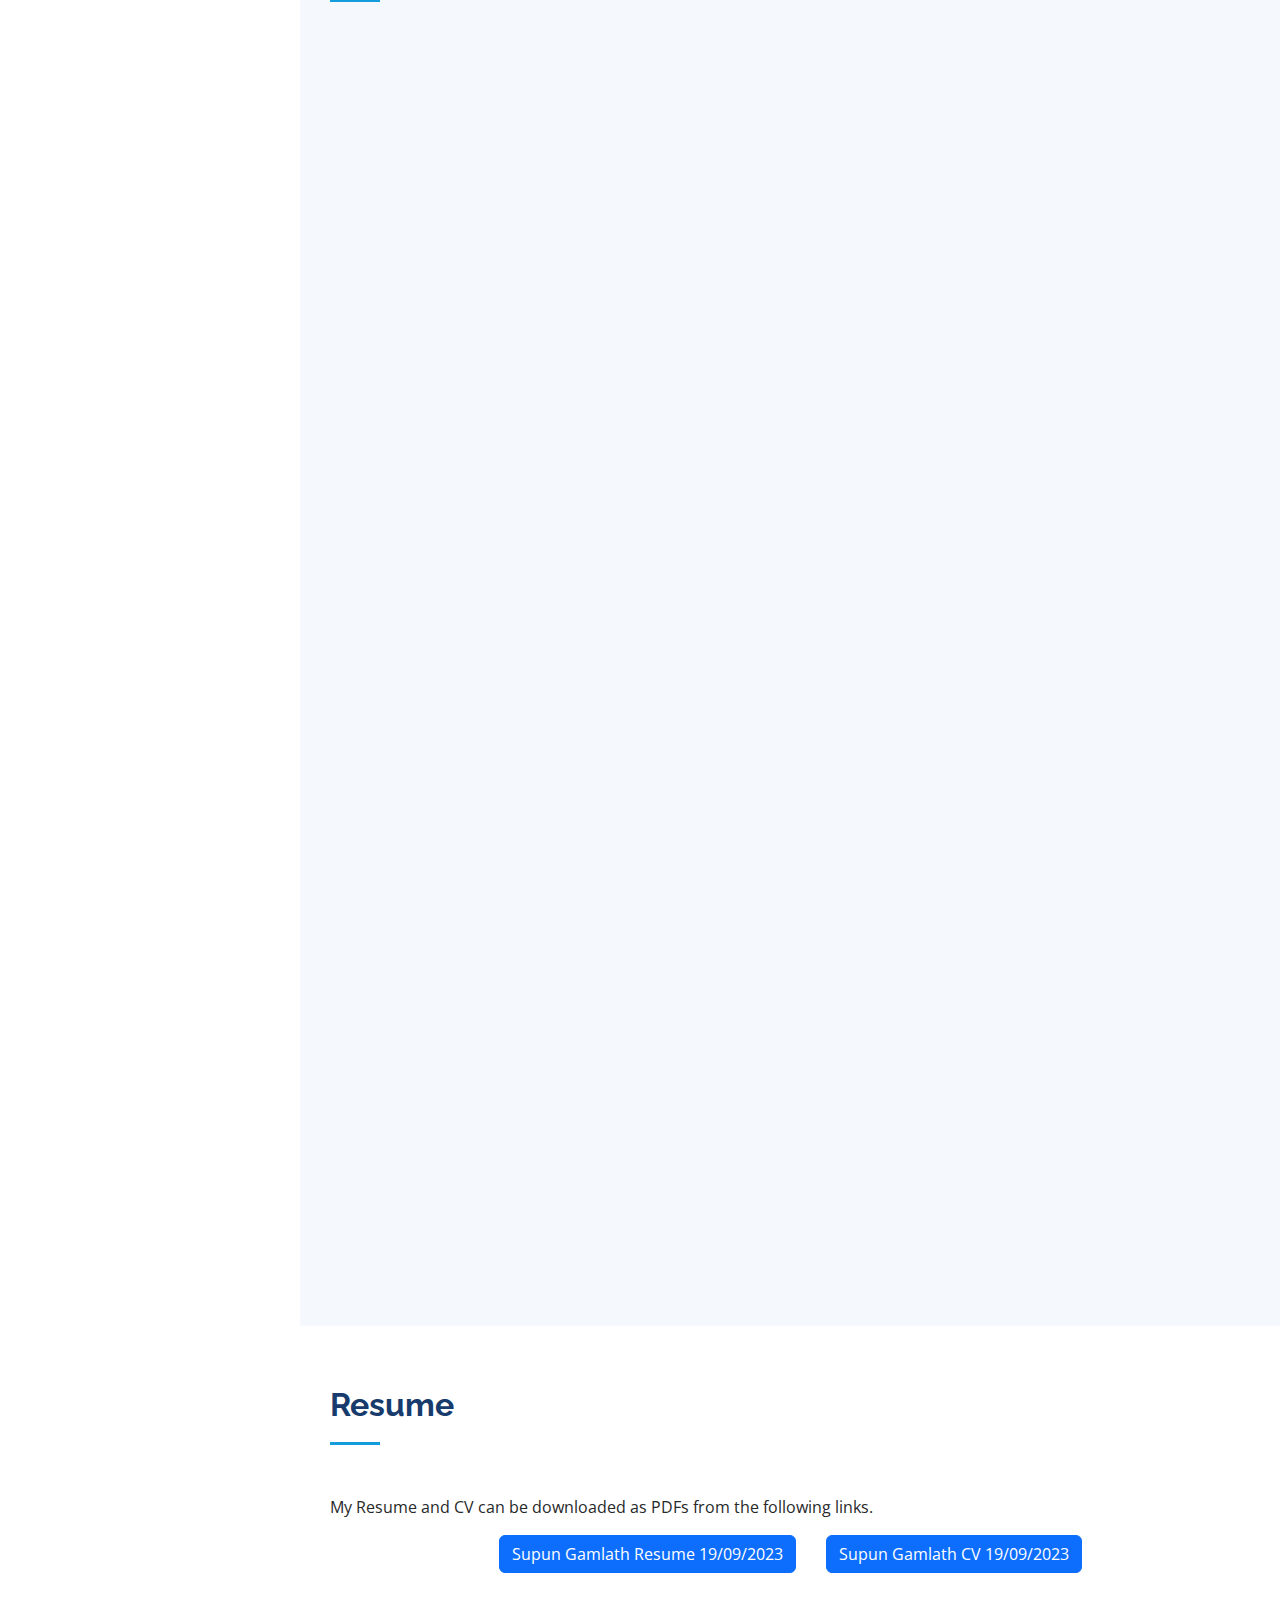
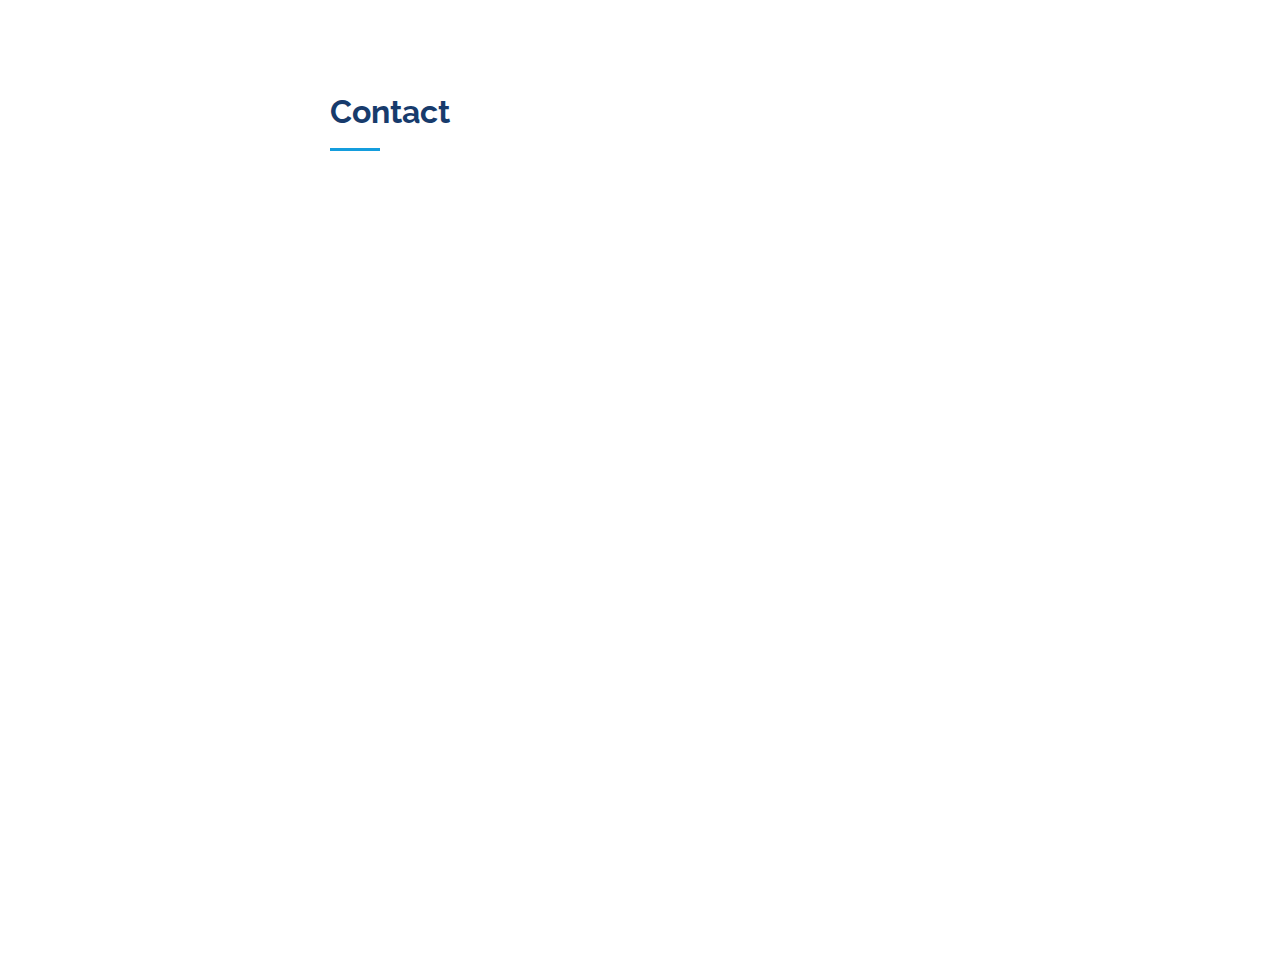
==== commit 2099e41b: "Update meta data" ====
--- a/index.html
+++ b/index.html
@@ -20,11 +20,11 @@
 
     <title>Supun Gamlath Portfolio</title>
     <meta
-      content="This is the portfolio of Supun Gamlath, undergraduate at the University of Moratuwa"
+      content="This is the portfolio of Supun Gamlath, Computer Science and Engineering undergraduate at the University of Moratuwa"
       name="description"
     />
     <meta
-      content="supun gamlath univeristy of moratuwa computer science engineering"
+      content="supun gamlath univeristy of moratuwa computer science engineering robotics embedded iot"
       name="keywords"
     />
 
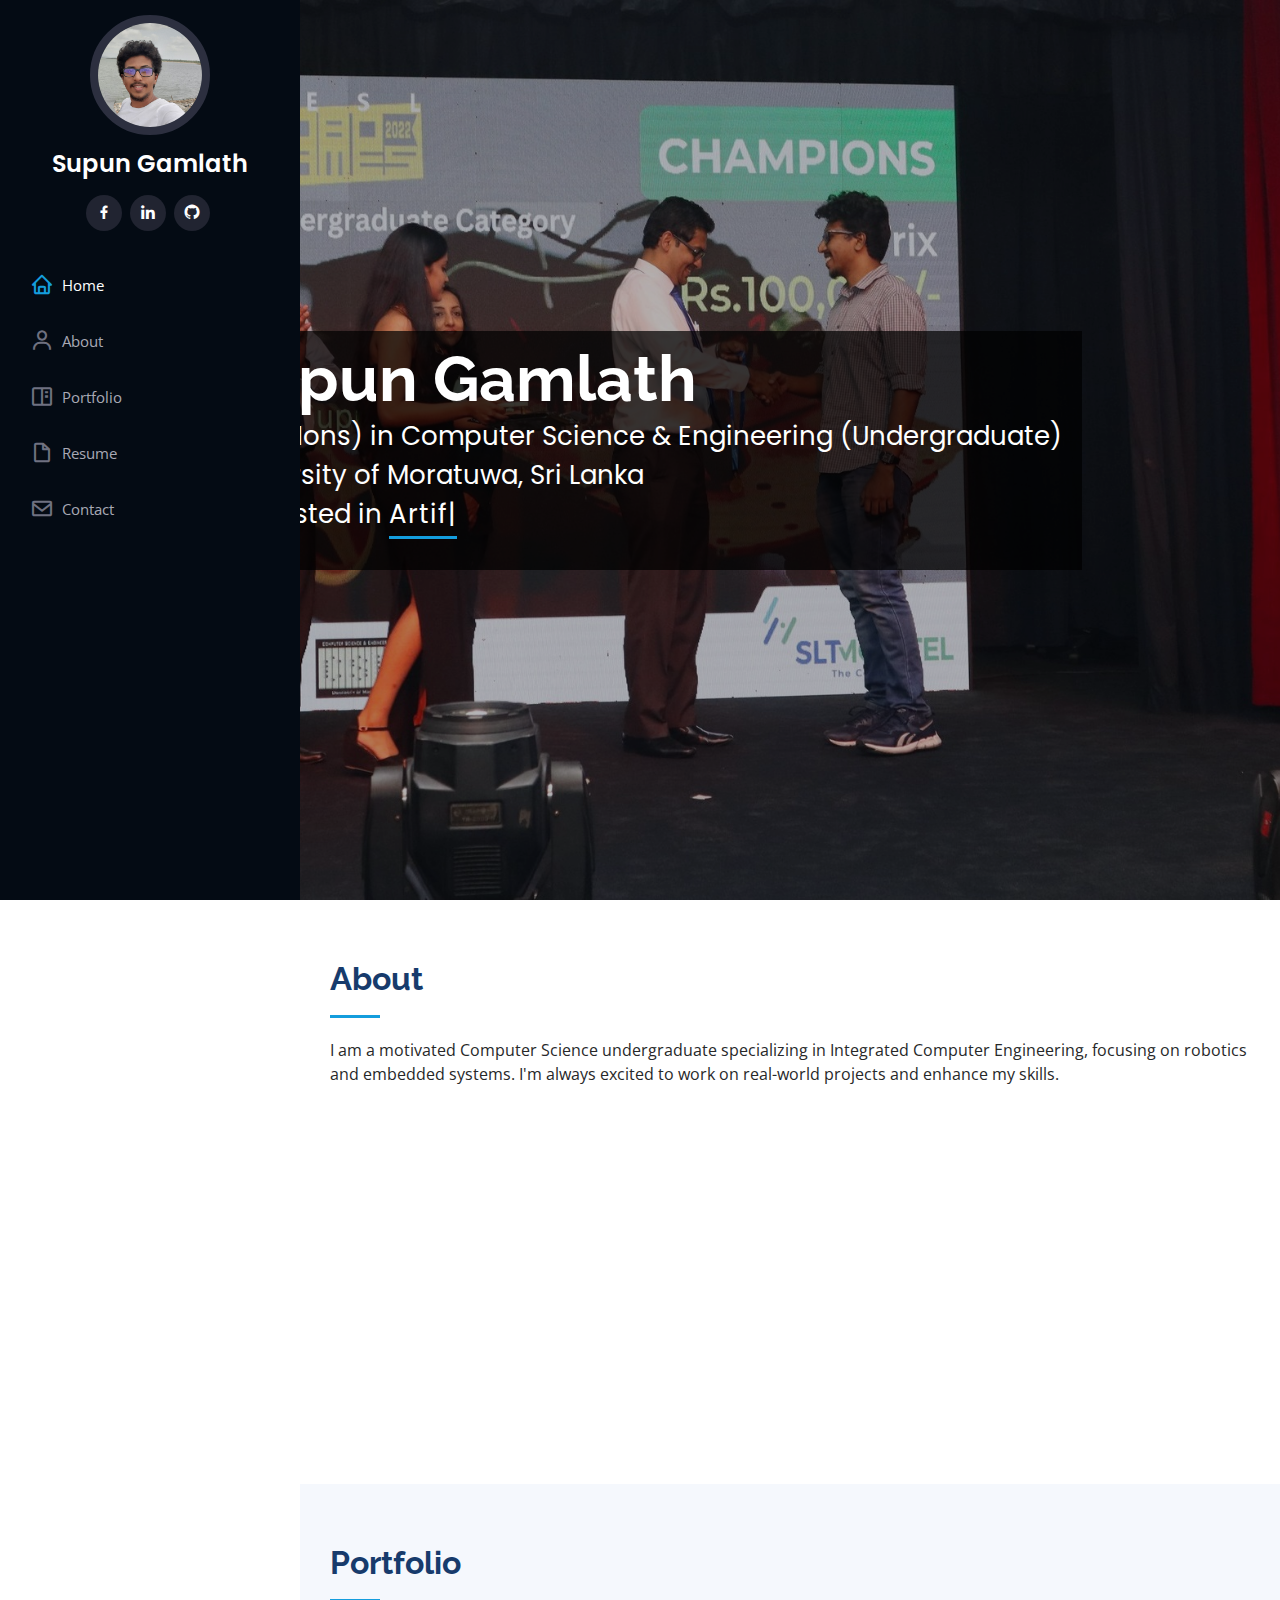
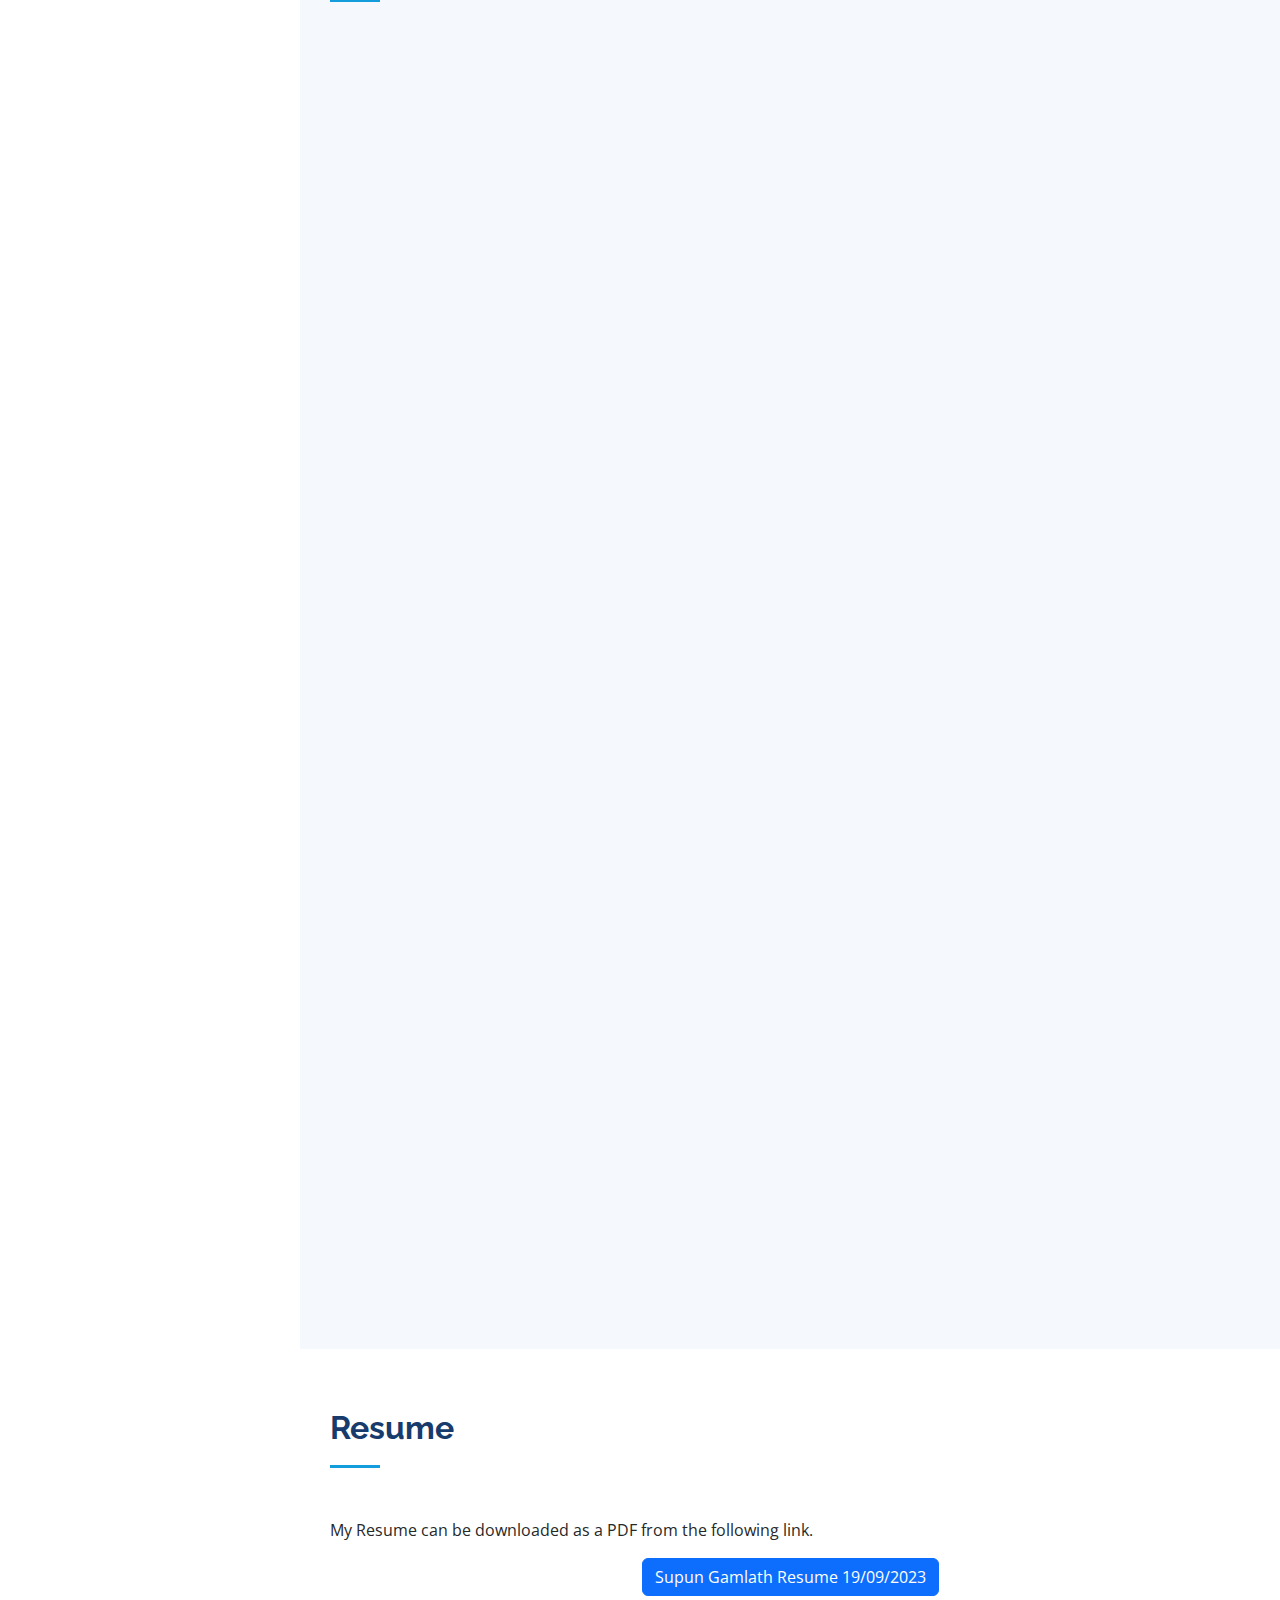
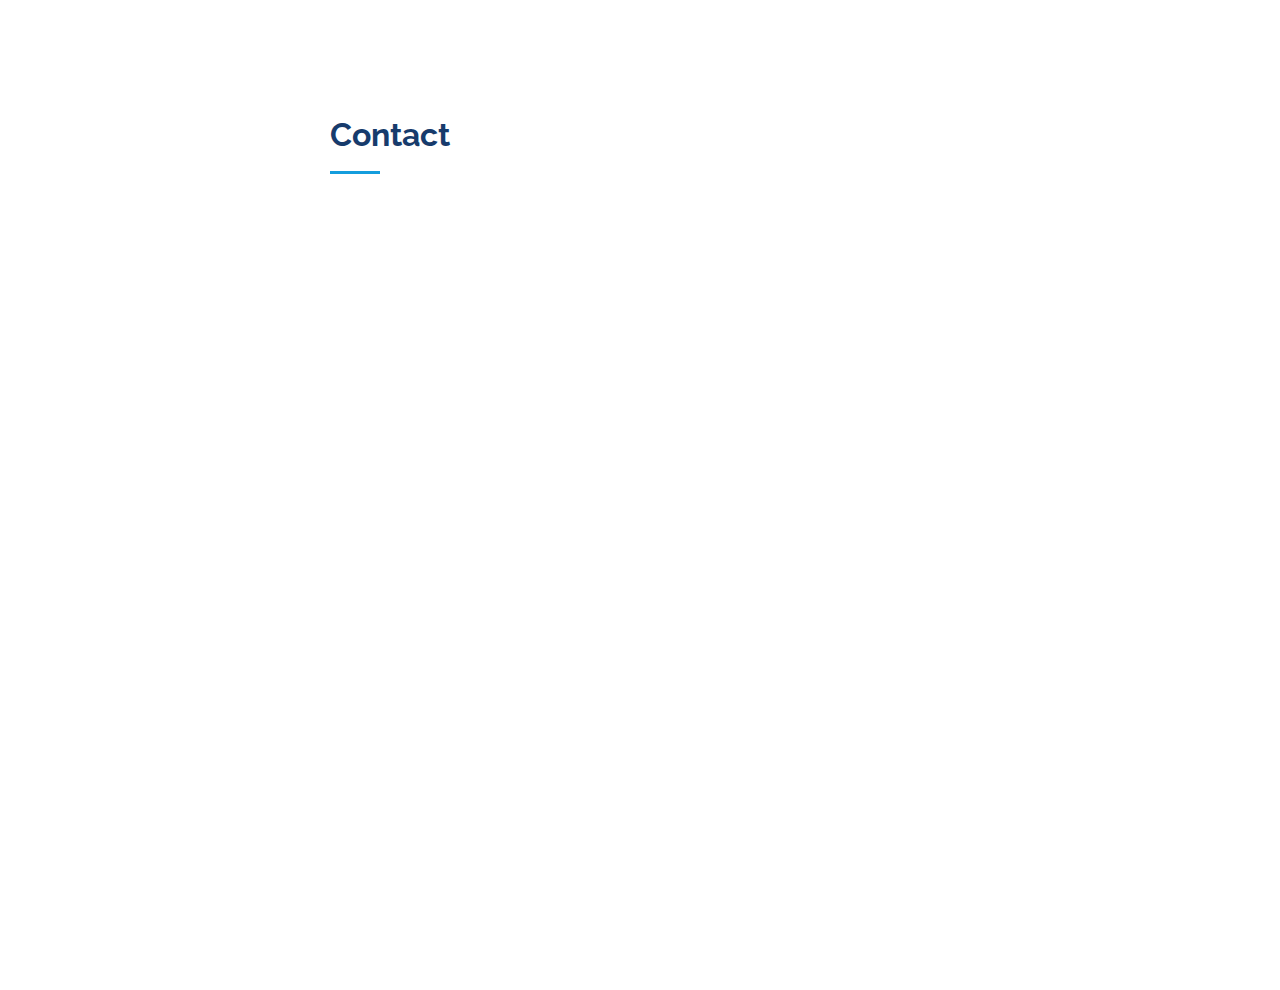
==== commit 68599eb3: "Add DART project" ====
--- a/index.html
+++ b/index.html
@@ -136,12 +136,12 @@
       <div class="hero-container" data-aos="fade-in">
         <h1>Supun Gamlath</h1>
         <p>
-          BSc. in Computer Science &amp; Engineering (Undergraduate) <br />
-          Specializing in Integrated Computer Engineering <br />
+          BSc (Hons) in Computer Science &amp; Engineering (Undergraduate) <br />
+          University of Moratuwa, Sri Lanka <br />
           Interested in
           <span
             class="typed"
-            data-typed-items="Robotics Programming, Embedded System Design, IoT Applications"
+            data-typed-items="Artificial Intelligence, Machine Learning, Robotics Programming, Autonomous Systems, Industry 4.0"
           ></span>
         </p>
       </div>
@@ -363,6 +363,7 @@
             <div class="col-lg-12 d-flex justify-content-center">
               <ul id="portfolio-flters">
                 <li data-filter="*" class="filter-active">All</li>
+                <li data-filter=".filter-ml">Machine Learning</li>
                 <li data-filter=".filter-robotics">Robotics</li>
                 <li data-filter=".filter-electronics">Electronics</li>
                 <li data-filter=".filter-programming">Programming</li>
@@ -375,6 +376,41 @@
             data-aos="fade-up"
             data-aos-delay="100"
           >
+            <div
+              class="col-lg-4 col-md-6 portfolio-item filter-ml filter-programming"
+            >
+              <a href="disaster-analysis.html">
+                <div class="work-box">
+                  <div class="work-img">
+                    <img
+                      src="assets/img/projects/disaster-analysis/img(1).png"
+                      class="img-fluid"
+                      alt=""
+                    />
+                  </div>
+                  <div class="work-content">
+                    <div class="row">
+                      <div class="col-sm-8">
+                        <h2 class="w-title">
+                          Disaster Analysis and Response Tool
+                        </h2>
+                        <div class="w-more">
+                          <span class="w-category"
+                            >Deep Learning; Data Analysis; PyTorch; ArcGIS; React</span
+                          >
+                        </div>
+                      </div>
+                      <div class="col-sm-4">
+                        <div class="w-like">
+                          <span class="bi bi-plus-circle"></span>
+                        </div>
+                      </div>
+                    </div>
+                  </div>
+                </div>
+              </a>
+            </div>
+
             <div
               class="col-lg-4 col-md-6 portfolio-item filter-robotics filter-programming"
             >
@@ -395,8 +431,8 @@
                         </h2>
                         <div class="w-more">
                           <span class="w-category"
-                            >CAD Design; Robot Arm; Mechanical Design;
-                            Programming</span
+                            >CAD & CAM; Fusion 360; Robot Arm; Mechanical Design;
+                            PlatformIO</span
                           >
                         </div>
                       </div>
@@ -427,8 +463,7 @@
                         <h2 class="w-title">Maze Solving Robot Simulation</h2>
                         <div class="w-more">
                           <span class="w-category"
-                            >Webots Simulator; OpenCV; Machine Learning; Sensor
-                            Fusion</span
+                            >OpenCV; Machine Learning; Scikit-learn; Python Programming</span
                           >
                         </div>
                       </div>
@@ -459,7 +494,7 @@
                         <h2 class="w-title">Remote Controlled Quadcopter</h2>
                         <div class="w-more">
                           <span class="w-category"
-                            >BetaFlight; Schematic Design; Component Selection;
+                            >BetaFlight; Programming; Arduino; Schematic Design;
                             Soldering</span
                           >
                         </div>
@@ -580,7 +615,7 @@
             <h2>Resume</h2>
           </div>
           <p>
-            My Resume and CV can be downloaded as PDFs from the following links.
+            My Resume can be downloaded as a PDF from the following link.
           </p>
           <div class="buttons">
             <a
@@ -588,13 +623,6 @@
             >
               <button type="button" class="btn btn-primary">
                 Supun Gamlath Resume 19/09/2023
-              </button>
-            </a>
-            <a
-              href="https://github.com/supungamlath/supungamlath/blob/0107f68891b399c682545596fef45125f91b46e1/Supun%20Gamlath%20CV%20-%2019.09.2023.pdf"
-            >
-              <button type="button" class="btn btn-primary">
-                Supun Gamlath CV 19/09/2023
               </button>
             </a>
           </div>
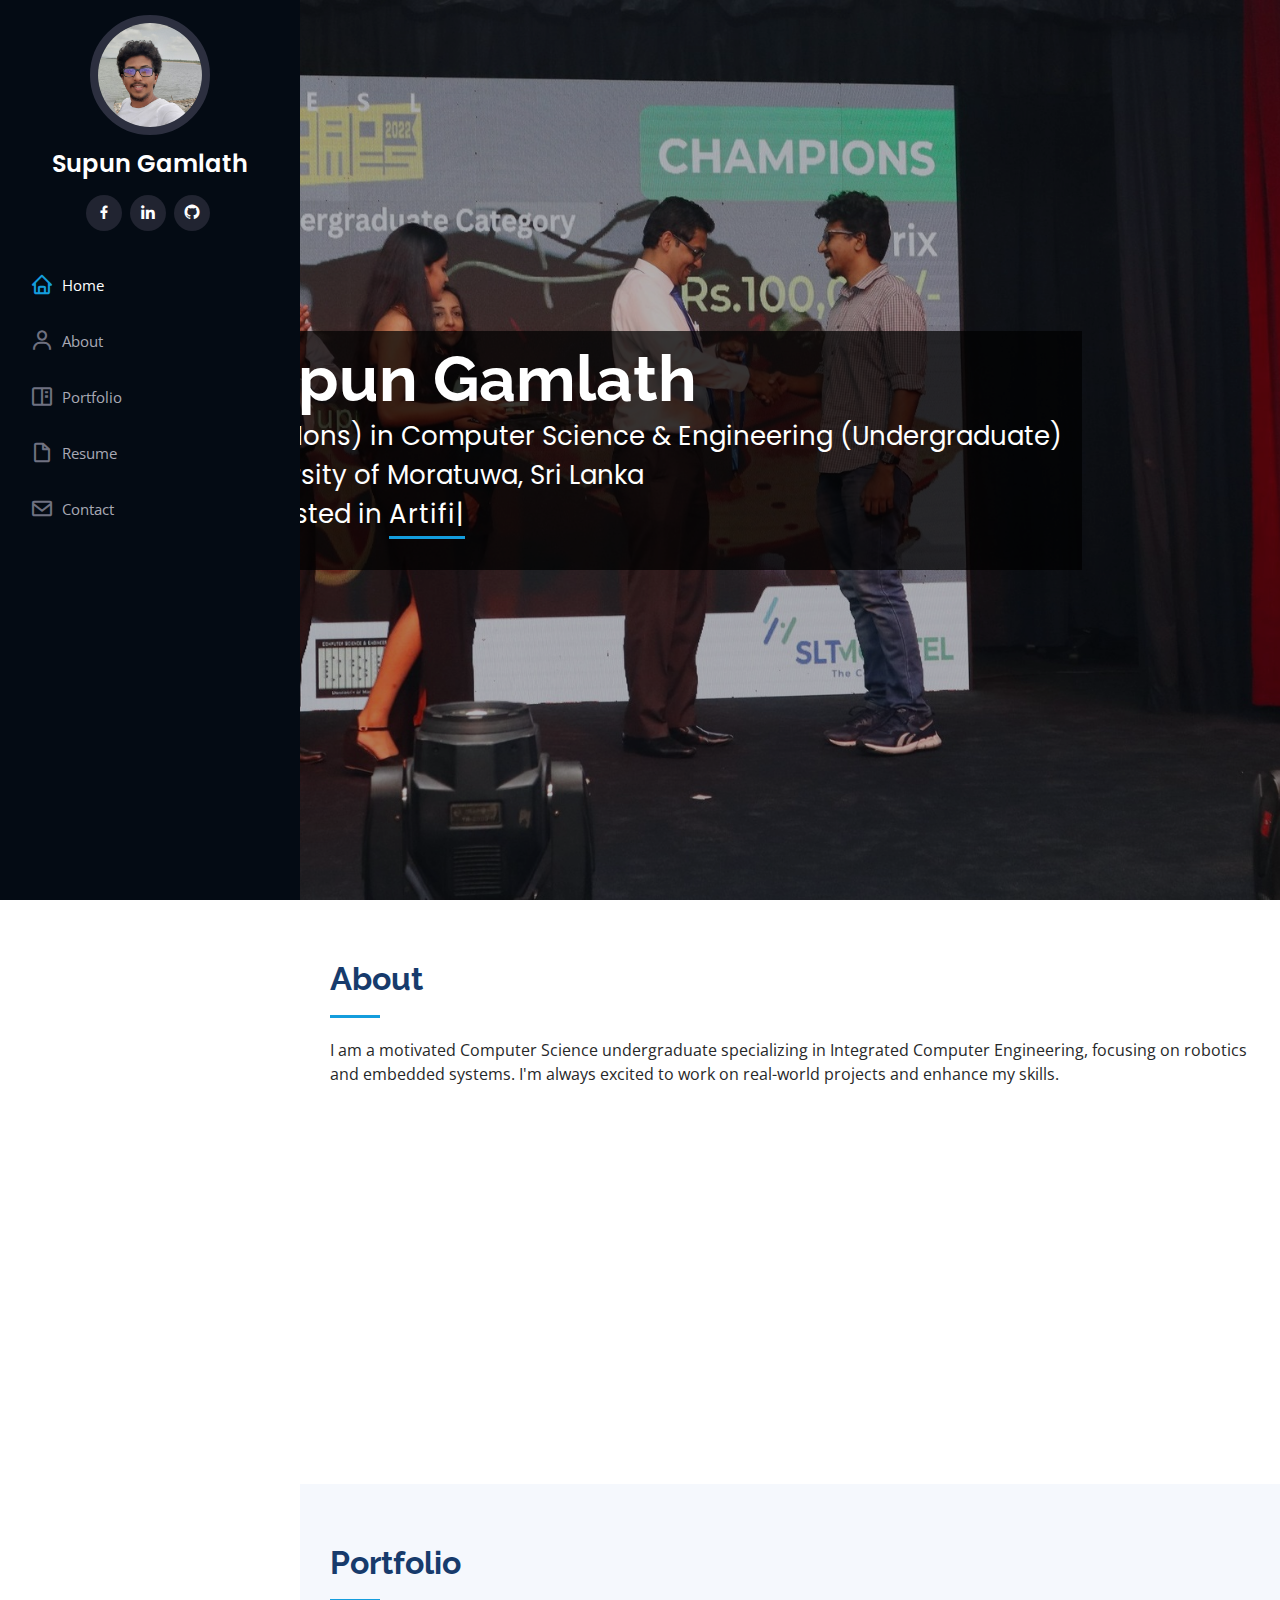
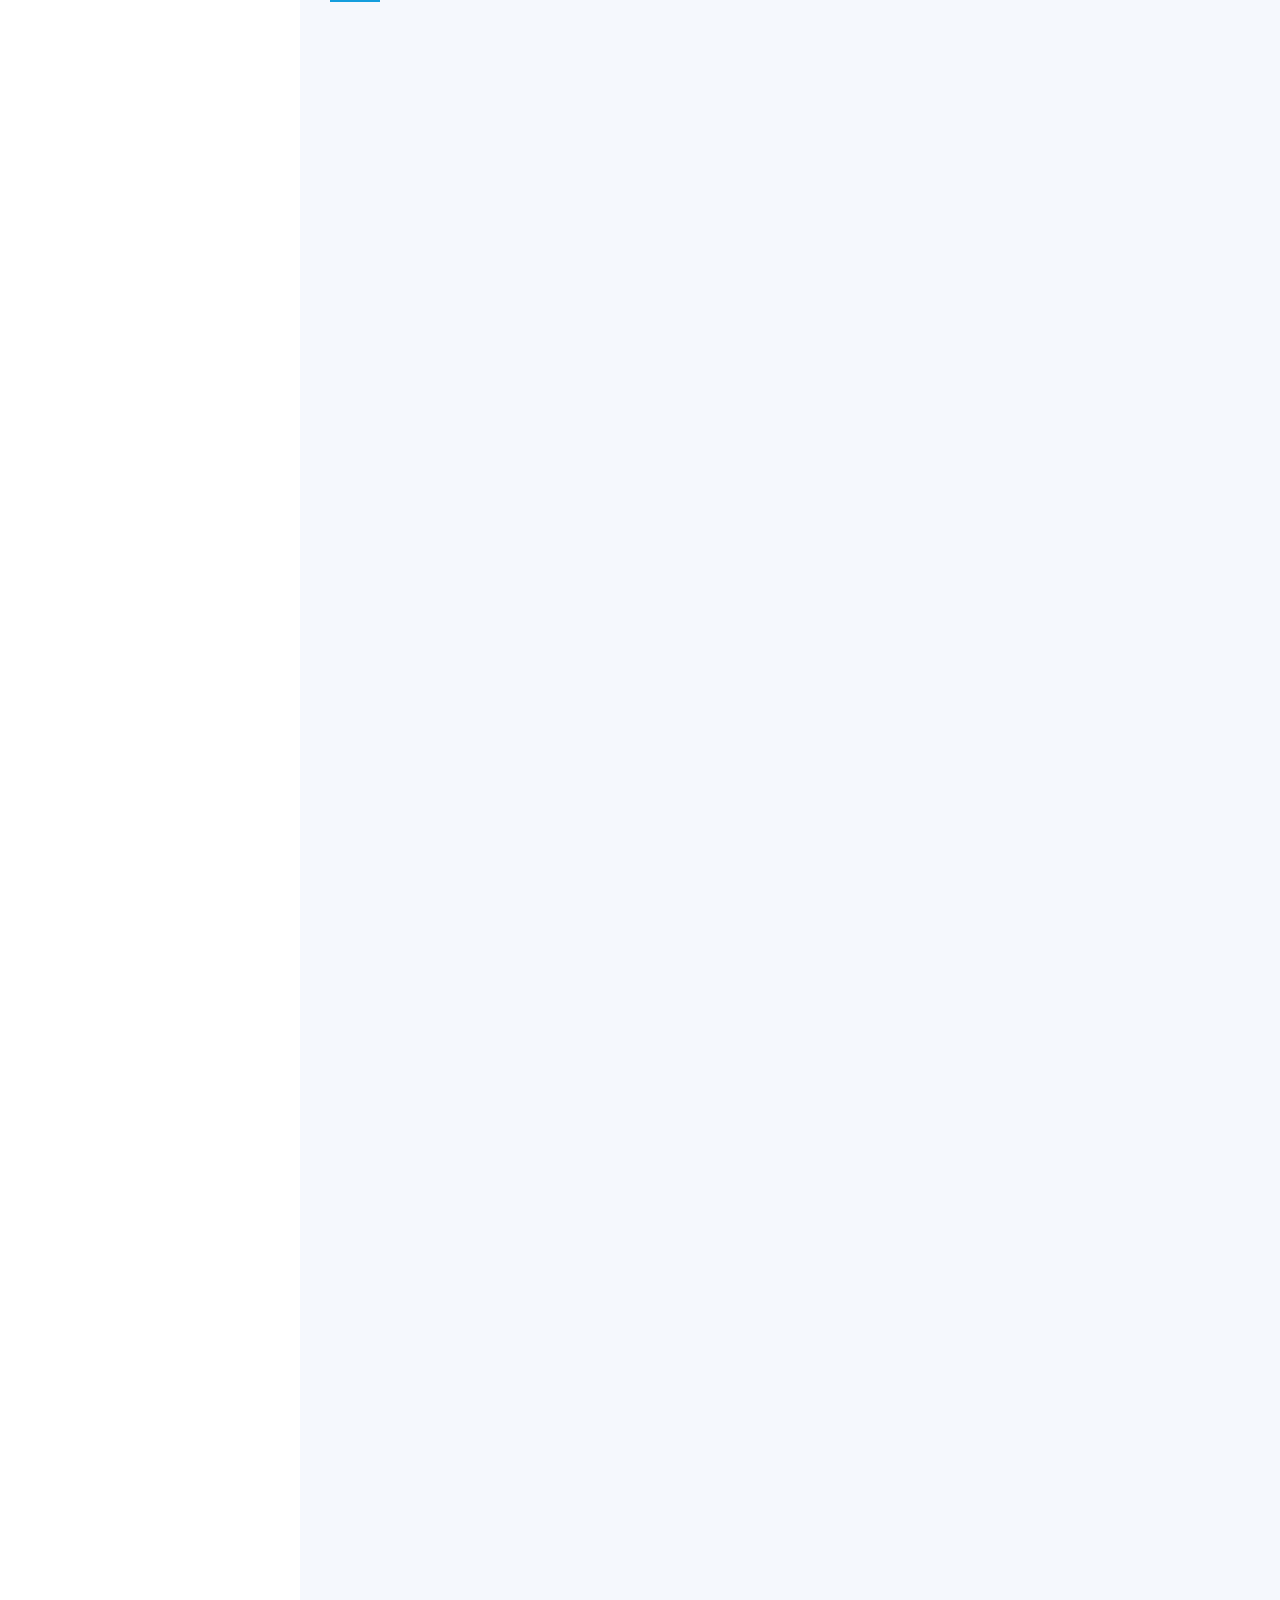
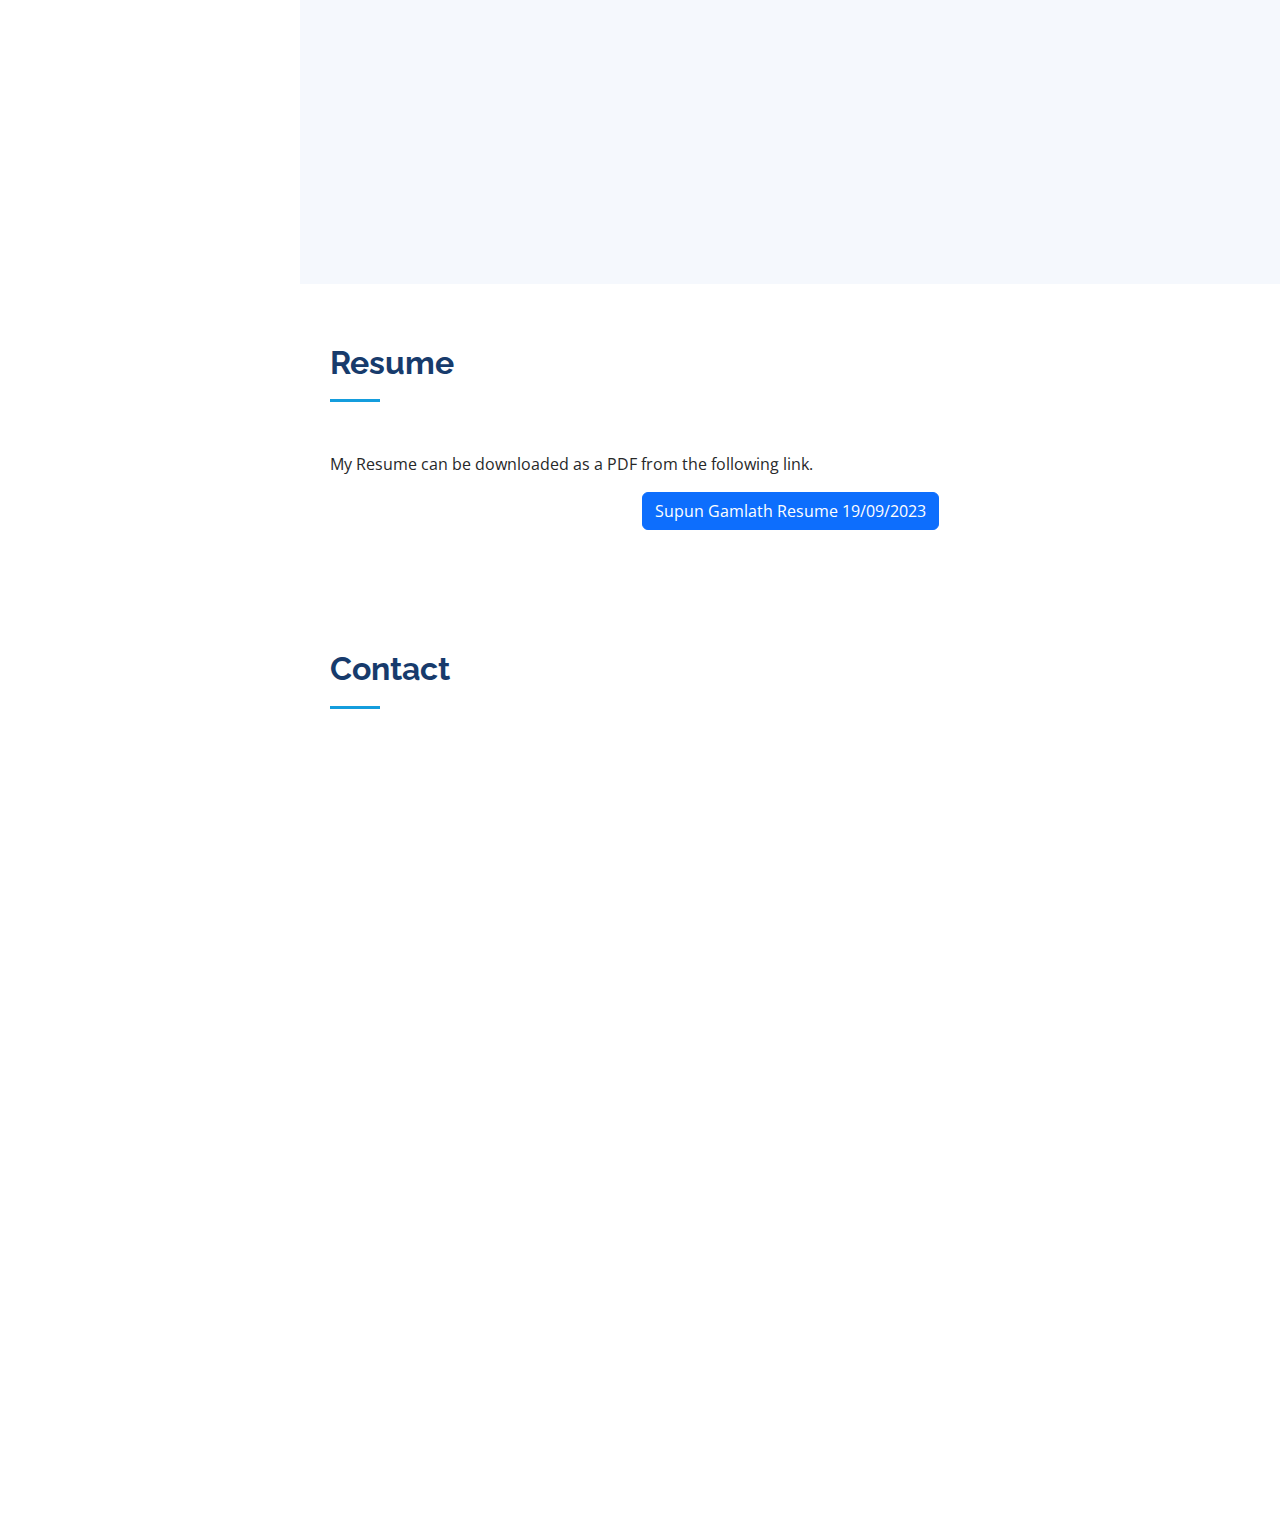
==== commit 6cb0f2c5: "Add fall detection project" ====
--- a/index.html
+++ b/index.html
@@ -379,6 +379,41 @@
             <div
               class="col-lg-4 col-md-6 portfolio-item filter-ml filter-programming"
             >
+              <a href="fall-detection.html">
+                <div class="work-box">
+                  <div class="work-img">
+                    <img
+                      src="assets/img/projects/fall-detection/img(1).png"
+                      class="img-fluid"
+                      alt=""
+                    />
+                  </div>
+                  <div class="work-content">
+                    <div class="row">
+                      <div class="col-sm-8">
+                        <h2 class="w-title">
+                          Real-time Fall Detection System
+                        </h2>
+                        <div class="w-more">
+                          <span class="w-category"
+                            >Deep Learning; PyTorch; Openpifpaf; Computer Vision; Pose Estimation</span
+                          >
+                        </div>
+                      </div>
+                      <div class="col-sm-4">
+                        <div class="w-like">
+                          <span class="bi bi-plus-circle"></span>
+                        </div>
+                      </div>
+                    </div>
+                  </div>
+                </div>
+              </a>
+            </div>
+
+            <div
+              class="col-lg-4 col-md-6 portfolio-item filter-ml filter-programming"
+            >
               <a href="disaster-analysis.html">
                 <div class="work-box">
                   <div class="work-img">
@@ -447,7 +482,7 @@
               </a>
             </div>
 
-            <div class="col-lg-4 col-md-6 portfolio-item filter-programming">
+            <div class="col-lg-4 col-md-6 portfolio-item filter-ml filter-programming">
               <a href="maze-solver.html">
                 <div class="work-box">
                   <div class="work-img">
